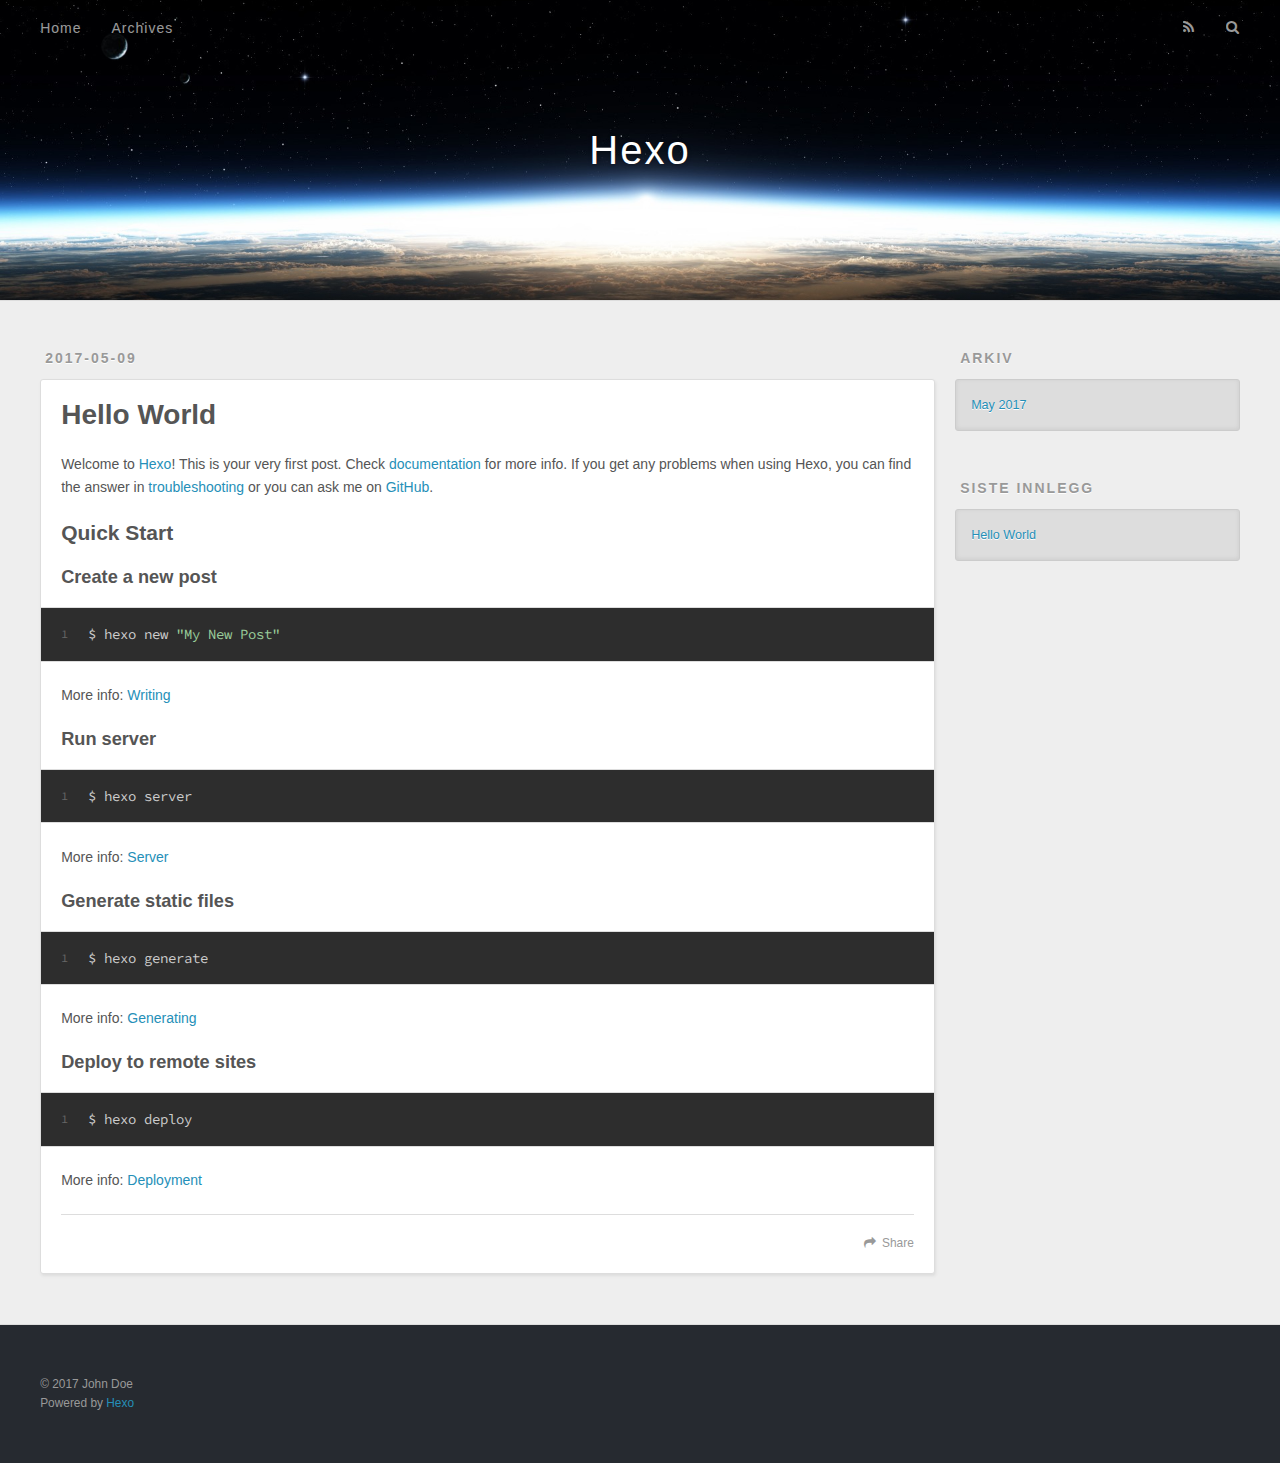
==== index.html @ 32934a02 "Site updated: 2017-05-09 14:41:11" ====
<!DOCTYPE html>
<html>
<head>
  <meta charset="utf-8">
  
  <title>Hexo</title>
  <meta name="viewport" content="width=device-width, initial-scale=1, maximum-scale=1">
  <meta property="og:type" content="website">
<meta property="og:title" content="Hexo">
<meta property="og:url" content="http://yoursite.com/index.html">
<meta property="og:site_name" content="Hexo">
<meta name="twitter:card" content="summary">
<meta name="twitter:title" content="Hexo">
  
    <link rel="alternate" href="/atom.xml" title="Hexo" type="application/atom+xml">
  
  
    <link rel="icon" href="/favicon.png">
  
  
    <link href="//fonts.googleapis.com/css?family=Source+Code+Pro" rel="stylesheet" type="text/css">
  
  <link rel="stylesheet" href="/css/style.css">
  

</head>

<body>
  <div id="container">
    <div id="wrap">
      <header id="header">
  <div id="banner"></div>
  <div id="header-outer" class="outer">
    <div id="header-title" class="inner">
      <h1 id="logo-wrap">
        <a href="/" id="logo">Hexo</a>
      </h1>
      
    </div>
    <div id="header-inner" class="inner">
      <nav id="main-nav">
        <a id="main-nav-toggle" class="nav-icon"></a>
        
          <a class="main-nav-link" href="/">Home</a>
        
          <a class="main-nav-link" href="/archives">Archives</a>
        
      </nav>
      <nav id="sub-nav">
        
          <a id="nav-rss-link" class="nav-icon" href="/atom.xml" title="RSS Feed"></a>
        
        <a id="nav-search-btn" class="nav-icon" title="Søk"></a>
      </nav>
      <div id="search-form-wrap">
        <form action="//google.com/search" method="get" accept-charset="UTF-8" class="search-form"><input type="search" name="q" class="search-form-input" placeholder="Search"><button type="submit" class="search-form-submit">&#xF002;</button><input type="hidden" name="sitesearch" value="http://yoursite.com"></form>
      </div>
    </div>
  </div>
</header>
      <div class="outer">
        <section id="main">
  
    <article id="post-hello-world" class="article article-type-post" itemscope itemprop="blogPost">
  <div class="article-meta">
    <a href="/2017/05/09/hello-world/" class="article-date">
  <time datetime="2017-05-09T06:17:14.640Z" itemprop="datePublished">2017-05-09</time>
</a>
    
  </div>
  <div class="article-inner">
    
    
      <header class="article-header">
        
  
    <h1 itemprop="name">
      <a class="article-title" href="/2017/05/09/hello-world/">Hello World</a>
    </h1>
  

      </header>
    
    <div class="article-entry" itemprop="articleBody">
      
        <p>Welcome to <a href="https://hexo.io/" target="_blank" rel="external">Hexo</a>! This is your very first post. Check <a href="https://hexo.io/docs/" target="_blank" rel="external">documentation</a> for more info. If you get any problems when using Hexo, you can find the answer in <a href="https://hexo.io/docs/troubleshooting.html" target="_blank" rel="external">troubleshooting</a> or you can ask me on <a href="https://github.com/hexojs/hexo/issues" target="_blank" rel="external">GitHub</a>.</p>
<h2 id="Quick-Start"><a href="#Quick-Start" class="headerlink" title="Quick Start"></a>Quick Start</h2><h3 id="Create-a-new-post"><a href="#Create-a-new-post" class="headerlink" title="Create a new post"></a>Create a new post</h3><figure class="highlight bash"><table><tr><td class="gutter"><pre><div class="line">1</div></pre></td><td class="code"><pre><div class="line">$ hexo new <span class="string">"My New Post"</span></div></pre></td></tr></table></figure>
<p>More info: <a href="https://hexo.io/docs/writing.html" target="_blank" rel="external">Writing</a></p>
<h3 id="Run-server"><a href="#Run-server" class="headerlink" title="Run server"></a>Run server</h3><figure class="highlight bash"><table><tr><td class="gutter"><pre><div class="line">1</div></pre></td><td class="code"><pre><div class="line">$ hexo server</div></pre></td></tr></table></figure>
<p>More info: <a href="https://hexo.io/docs/server.html" target="_blank" rel="external">Server</a></p>
<h3 id="Generate-static-files"><a href="#Generate-static-files" class="headerlink" title="Generate static files"></a>Generate static files</h3><figure class="highlight bash"><table><tr><td class="gutter"><pre><div class="line">1</div></pre></td><td class="code"><pre><div class="line">$ hexo generate</div></pre></td></tr></table></figure>
<p>More info: <a href="https://hexo.io/docs/generating.html" target="_blank" rel="external">Generating</a></p>
<h3 id="Deploy-to-remote-sites"><a href="#Deploy-to-remote-sites" class="headerlink" title="Deploy to remote sites"></a>Deploy to remote sites</h3><figure class="highlight bash"><table><tr><td class="gutter"><pre><div class="line">1</div></pre></td><td class="code"><pre><div class="line">$ hexo deploy</div></pre></td></tr></table></figure>
<p>More info: <a href="https://hexo.io/docs/deployment.html" target="_blank" rel="external">Deployment</a></p>

      
    </div>
    <footer class="article-footer">
      <a data-url="http://yoursite.com/2017/05/09/hello-world/" data-id="cj2h67os100004gox4jkx3acp" class="article-share-link">Share</a>
      
      
    </footer>
  </div>
  
</article>


  

</section>
        
          <aside id="sidebar">
  
    

  
    

  
    
  
    
  <div class="widget-wrap">
    <h3 class="widget-title">Arkiv</h3>
    <div class="widget">
      <ul class="archive-list"><li class="archive-list-item"><a class="archive-list-link" href="/archives/2017/05/">May 2017</a></li></ul>
    </div>
  </div>


  
    
  <div class="widget-wrap">
    <h3 class="widget-title">Siste innlegg</h3>
    <div class="widget">
      <ul>
        
          <li>
            <a href="/2017/05/09/hello-world/">Hello World</a>
          </li>
        
      </ul>
    </div>
  </div>

  
</aside>
        
      </div>
      <footer id="footer">
  
  <div class="outer">
    <div id="footer-info" class="inner">
      &copy; 2017 John Doe<br>
      Powered by <a href="http://hexo.io/" target="_blank">Hexo</a>
    </div>
  </div>
</footer>
    </div>
    <nav id="mobile-nav">
  
    <a href="/" class="mobile-nav-link">Home</a>
  
    <a href="/archives" class="mobile-nav-link">Archives</a>
  
</nav>
    

<script src="//ajax.googleapis.com/ajax/libs/jquery/2.0.3/jquery.min.js"></script>


  <link rel="stylesheet" href="/fancybox/jquery.fancybox.css">
  <script src="/fancybox/jquery.fancybox.pack.js"></script>


<script src="/js/script.js"></script>

  </div>
</body>
</html>
---- css/style.css ----
body {
  width: 100%;
}
body:before,
body:after {
  content: "";
  display: table;
}
body:after {
  clear: both;
}
html,
body,
div,
span,
applet,
object,
iframe,
h1,
h2,
h3,
h4,
h5,
h6,
p,
blockquote,
pre,
a,
abbr,
acronym,
address,
big,
cite,
code,
del,
dfn,
em,
img,
ins,
kbd,
q,
s,
samp,
small,
strike,
strong,
sub,
sup,
tt,
var,
dl,
dt,
dd,
ol,
ul,
li,
fieldset,
form,
label,
legend,
table,
caption,
tbody,
tfoot,
thead,
tr,
th,
td {
  margin: 0;
  padding: 0;
  border: 0;
  outline: 0;
  font-weight: inherit;
  font-style: inherit;
  font-family: inherit;
  font-size: 100%;
  vertical-align: baseline;
}
body {
  line-height: 1;
  color: #000;
  background: #fff;
}
ol,
ul {
  list-style: none;
}
table {
  border-collapse: separate;
  border-spacing: 0;
  vertical-align: middle;
}
caption,
th,
td {
  text-align: left;
  font-weight: normal;
  vertical-align: middle;
}
a img {
  border: none;
}
input,
button {
  margin: 0;
  padding: 0;
}
input::-moz-focus-inner,
button::-moz-focus-inner {
  border: 0;
  padding: 0;
}
@font-face {
  font-family: FontAwesome;
  font-style: normal;
  font-weight: normal;
  src: url("fonts/fontawesome-webfont.eot?v=#4.0.3");
  src: url("fonts/fontawesome-webfont.eot?#iefix&v=#4.0.3") format("embedded-opentype"), url("fonts/fontawesome-webfont.woff?v=#4.0.3") format("woff"), url("fonts/fontawesome-webfont.ttf?v=#4.0.3") format("truetype"), url("fonts/fontawesome-webfont.svg#fontawesomeregular?v=#4.0.3") format("svg");
}
html,
body,
#container {
  height: 100%;
}
body {
  background: #eee;
  font: 14px "Helvetica Neue", Helvetica, Arial, sans-serif;
  -webkit-text-size-adjust: 100%;
}
.outer {
  max-width: 1220px;
  margin: 0 auto;
  padding: 0 20px;
}
.outer:before,
.outer:after {
  content: "";
  display: table;
}
.outer:after {
  clear: both;
}
.inner {
  display: inline;
  float: left;
  width: 98.33333333333333%;
  margin: 0 0.833333333333333%;
}
.left,
.alignleft {
  float: left;
}
.right,
.alignright {
  float: right;
}
.clear {
  clear: both;
}
#container {
  position: relative;
}
.mobile-nav-on {
  overflow: hidden;
}
#wrap {
  height: 100%;
  width: 100%;
  position: absolute;
  top: 0;
  left: 0;
  -webkit-transition: 0.2s ease-out;
  -moz-transition: 0.2s ease-out;
  -ms-transition: 0.2s ease-out;
  transition: 0.2s ease-out;
  z-index: 1;
  background: #eee;
}
.mobile-nav-on #wrap {
  left: 280px;
}
@media screen and (min-width: 768px) {
  #main {
    display: inline;
    float: left;
    width: 73.33333333333333%;
    margin: 0 0.833333333333333%;
  }
}
.article-date,
.article-category-link,
.archive-year,
.widget-title {
  text-decoration: none;
  text-transform: uppercase;
  letter-spacing: 2px;
  color: #999;
  margin-bottom: 1em;
  margin-left: 5px;
  line-height: 1em;
  text-shadow: 0 1px #fff;
  font-weight: bold;
}
.article-inner,
.archive-article-inner {
  background: #fff;
  -webkit-box-shadow: 1px 2px 3px #ddd;
  box-shadow: 1px 2px 3px #ddd;
  border: 1px solid #ddd;
  border-radius: 3px;
}
.article-entry h1,
.widget h1 {
  font-size: 2em;
}
.article-entry h2,
.widget h2 {
  font-size: 1.5em;
}
.article-entry h3,
.widget h3 {
  font-size: 1.3em;
}
.article-entry h4,
.widget h4 {
  font-size: 1.2em;
}
.article-entry h5,
.widget h5 {
  font-size: 1em;
}
.article-entry h6,
.widget h6 {
  font-size: 1em;
  color: #999;
}
.article-entry hr,
.widget hr {
  border: 1px dashed #ddd;
}
.article-entry strong,
.widget strong {
  font-weight: bold;
}
.article-entry em,
.widget em,
.article-entry cite,
.widget cite {
  font-style: italic;
}
.article-entry sup,
.widget sup,
.article-entry sub,
.widget sub {
  font-size: 0.75em;
  line-height: 0;
  position: relative;
  vertical-align: baseline;
}
.article-entry sup,
.widget sup {
  top: -0.5em;
}
.article-entry sub,
.widget sub {
  bottom: -0.2em;
}
.article-entry small,
.widget small {
  font-size: 0.85em;
}
.article-entry acronym,
.widget acronym,
.article-entry abbr,
.widget abbr {
  border-bottom: 1px dotted;
}
.article-entry ul,
.widget ul,
.article-entry ol,
.widget ol,
.article-entry dl,
.widget dl {
  margin: 0 20px;
  line-height: 1.6em;
}
.article-entry ul ul,
.widget ul ul,
.article-entry ol ul,
.widget ol ul,
.article-entry ul ol,
.widget ul ol,
.article-entry ol ol,
.widget ol ol {
  margin-top: 0;
  margin-bottom: 0;
}
.article-entry ul,
.widget ul {
  list-style: disc;
}
.article-entry ol,
.widget ol {
  list-style: decimal;
}
.article-entry dt,
.widget dt {
  font-weight: bold;
}
#header {
  height: 300px;
  position: relative;
  border-bottom: 1px solid #ddd;
}
#header:before,
#header:after {
  content: "";
  position: absolute;
  left: 0;
  right: 0;
  height: 40px;
}
#header:before {
  top: 0;
  background: -webkit-linear-gradient(rgba(0,0,0,0.2), transparent);
  background: -moz-linear-gradient(rgba(0,0,0,0.2), transparent);
  background: -ms-linear-gradient(rgba(0,0,0,0.2), transparent);
  background: linear-gradient(rgba(0,0,0,0.2), transparent);
}
#header:after {
  bottom: 0;
  background: -webkit-linear-gradient(transparent, rgba(0,0,0,0.2));
  background: -moz-linear-gradient(transparent, rgba(0,0,0,0.2));
  background: -ms-linear-gradient(transparent, rgba(0,0,0,0.2));
  background: linear-gradient(transparent, rgba(0,0,0,0.2));
}
#header-outer {
  height: 100%;
  position: relative;
}
#header-inner {
  position: relative;
  overflow: hidden;
}
#banner {
  position: absolute;
  top: 0;
  left: 0;
  width: 100%;
  height: 100%;
  background: url("images/banner.jpg") center #000;
  -webkit-background-size: cover;
  -moz-background-size: cover;
  background-size: cover;
  z-index: -1;
}
#header-title {
  text-align: center;
  height: 40px;
  position: absolute;
  top: 50%;
  left: 0;
  margin-top: -20px;
}
#logo,
#subtitle {
  text-decoration: none;
  color: #fff;
  font-weight: 300;
  text-shadow: 0 1px 4px rgba(0,0,0,0.3);
}
#logo {
  font-size: 40px;
  line-height: 40px;
  letter-spacing: 2px;
}
#subtitle {
  font-size: 16px;
  line-height: 16px;
  letter-spacing: 1px;
}
#subtitle-wrap {
  margin-top: 16px;
}
#main-nav {
  float: left;
  margin-left: -15px;
}
.nav-icon,
.main-nav-link {
  float: left;
  color: #fff;
  opacity: 0.6;
  text-decoration: none;
  text-shadow: 0 1px rgba(0,0,0,0.2);
  -webkit-transition: opacity 0.2s;
  -moz-transition: opacity 0.2s;
  -ms-transition: opacity 0.2s;
  transition: opacity 0.2s;
  display: block;
  padding: 20px 15px;
}
.nav-icon:hover,
.main-nav-link:hover {
  opacity: 1;
}
.nav-icon {
  font-family: FontAwesome;
  text-align: center;
  font-size: 14px;
  width: 14px;
  height: 14px;
  padding: 20px 15px;
  position: relative;
  cursor: pointer;
}
.main-nav-link {
  font-weight: 300;
  letter-spacing: 1px;
}
@media screen and (max-width: 479px) {
  .main-nav-link {
    display: none;
  }
}
#main-nav-toggle {
  display: none;
}
#main-nav-toggle:before {
  content: "\f0c9";
}
@media screen and (max-width: 479px) {
  #main-nav-toggle {
    display: block;
  }
}
#sub-nav {
  float: right;
  margin-right: -15px;
}
#nav-rss-link:before {
  content: "\f09e";
}
#nav-search-btn:before {
  content: "\f002";
}
#search-form-wrap {
  position: absolute;
  top: 15px;
  width: 150px;
  height: 30px;
  right: -150px;
  opacity: 0;
  -webkit-transition: 0.2s ease-out;
  -moz-transition: 0.2s ease-out;
  -ms-transition: 0.2s ease-out;
  transition: 0.2s ease-out;
}
#search-form-wrap.on {
  opacity: 1;
  right: 0;
}
@media screen and (max-width: 479px) {
  #search-form-wrap {
    width: 100%;
    right: -100%;
  }
}
.search-form {
  position: absolute;
  top: 0;
  left: 0;
  right: 0;
  background: #fff;
  padding: 5px 15px;
  border-radius: 15px;
  -webkit-box-shadow: 0 0 10px rgba(0,0,0,0.3);
  box-shadow: 0 0 10px rgba(0,0,0,0.3);
}
.search-form-input {
  border: none;
  background: none;
  color: #555;
  width: 100%;
  font: 13px "Helvetica Neue", Helvetica, Arial, sans-serif;
  outline: none;
}
.search-form-input::-webkit-search-results-decoration,
.search-form-input::-webkit-search-cancel-button {
  -webkit-appearance: none;
}
.search-form-submit {
  position: absolute;
  top: 50%;
  right: 10px;
  margin-top: -7px;
  font: 13px FontAwesome;
  border: none;
  background: none;
  color: #bbb;
  cursor: pointer;
}
.search-form-submit:hover,
.search-form-submit:focus {
  color: #777;
}
.article {
  margin: 50px 0;
}
.article-inner {
  overflow: hidden;
}
.article-meta:before,
.article-meta:after {
  content: "";
  display: table;
}
.article-meta:after {
  clear: both;
}
.article-date {
  float: left;
}
.article-category {
  float: left;
  line-height: 1em;
  color: #ccc;
  text-shadow: 0 1px #fff;
  margin-left: 8px;
}
.article-category:before {
  content: "\2022";
}
.article-category-link {
  margin: 0 12px 1em;
}
.article-header {
  padding: 20px 20px 0;
}
.article-title {
  text-decoration: none;
  font-size: 2em;
  font-weight: bold;
  color: #555;
  line-height: 1.1em;
  -webkit-transition: color 0.2s;
  -moz-transition: color 0.2s;
  -ms-transition: color 0.2s;
  transition: color 0.2s;
}
a.article-title:hover {
  color: #258fb8;
}
.article-entry {
  color: #555;
  padding: 0 20px;
}
.article-entry:before,
.article-entry:after {
  content: "";
  display: table;
}
.article-entry:after {
  clear: both;
}
.article-entry p,
.article-entry table {
  line-height: 1.6em;
  margin: 1.6em 0;
}
.article-entry h1,
.article-entry h2,
.article-entry h3,
.article-entry h4,
.article-entry h5,
.article-entry h6 {
  font-weight: bold;
}
.article-entry h1,
.article-entry h2,
.article-entry h3,
.article-entry h4,
.article-entry h5,
.article-entry h6 {
  line-height: 1.1em;
  margin: 1.1em 0;
}
.article-entry a {
  color: #258fb8;
  text-decoration: none;
}
.article-entry a:hover {
  text-decoration: underline;
}
.article-entry ul,
.article-entry ol,
.article-entry dl {
  margin-top: 1.6em;
  margin-bottom: 1.6em;
}
.article-entry img,
.article-entry video {
  max-width: 100%;
  height: auto;
  display: block;
  margin: auto;
}
.article-entry iframe {
  border: none;
}
.article-entry table {
  width: 100%;
  border-collapse: collapse;
  border-spacing: 0;
}
.article-entry th {
  font-weight: bold;
  border-bottom: 3px solid #ddd;
  padding-bottom: 0.5em;
}
.article-entry td {
  border-bottom: 1px solid #ddd;
  padding: 10px 0;
}
.article-entry blockquote {
  font-family: Georgia, "Times New Roman", serif;
  font-size: 1.4em;
  margin: 1.6em 20px;
  text-align: center;
}
.article-entry blockquote footer {
  font-size: 14px;
  margin: 1.6em 0;
  font-family: "Helvetica Neue", Helvetica, Arial, sans-serif;
}
.article-entry blockquote footer cite:before {
  content: "—";
  padding: 0 0.5em;
}
.article-entry .pullquote {
  text-align: left;
  width: 45%;
  margin: 0;
}
.article-entry .pullquote.left {
  margin-left: 0.5em;
  margin-right: 1em;
}
.article-entry .pullquote.right {
  margin-right: 0.5em;
  margin-left: 1em;
}
.article-entry .caption {
  color: #999;
  display: block;
  font-size: 0.9em;
  margin-top: 0.5em;
  position: relative;
  text-align: center;
}
.article-entry .video-container {
  position: relative;
  padding-top: 56.25%;
  height: 0;
  overflow: hidden;
}
.article-entry .video-container iframe,
.article-entry .video-container object,
.article-entry .video-container embed {
  position: absolute;
  top: 0;
  left: 0;
  width: 100%;
  height: 100%;
  margin-top: 0;
}
.article-more-link a {
  display: inline-block;
  line-height: 1em;
  padding: 6px 15px;
  border-radius: 15px;
  background: #eee;
  color: #999;
  text-shadow: 0 1px #fff;
  text-decoration: none;
}
.article-more-link a:hover {
  background: #258fb8;
  color: #fff;
  text-decoration: none;
  text-shadow: 0 1px #1e7293;
}
.article-footer {
  font-size: 0.85em;
  line-height: 1.6em;
  border-top: 1px solid #ddd;
  padding-top: 1.6em;
  margin: 0 20px 20px;
}
.article-footer:before,
.article-footer:after {
  content: "";
  display: table;
}
.article-footer:after {
  clear: both;
}
.article-footer a {
  color: #999;
  text-decoration: none;
}
.article-footer a:hover {
  color: #555;
}
.article-tag-list-item {
  float: left;
  margin-right: 10px;
}
.article-tag-list-link:before {
  content: "#";
}
.article-comment-link {
  float: right;
}
.article-comment-link:before {
  content: "\f075";
  font-family: FontAwesome;
  padding-right: 8px;
}
.article-share-link {
  cursor: pointer;
  float: right;
  margin-left: 20px;
}
.article-share-link:before {
  content: "\f064";
  font-family: FontAwesome;
  padding-right: 6px;
}
#article-nav {
  position: relative;
}
#article-nav:before,
#article-nav:after {
  content: "";
  display: table;
}
#article-nav:after {
  clear: both;
}
@media screen and (min-width: 768px) {
  #article-nav {
    margin: 50px 0;
  }
  #article-nav:before {
    width: 8px;
    height: 8px;
    position: absolute;
    top: 50%;
    left: 50%;
    margin-top: -4px;
    margin-left: -4px;
    content: "";
    border-radius: 50%;
    background: #ddd;
    -webkit-box-shadow: 0 1px 2px #fff;
    box-shadow: 0 1px 2px #fff;
  }
}
.article-nav-link-wrap {
  text-decoration: none;
  text-shadow: 0 1px #fff;
  color: #999;
  -webkit-box-sizing: border-box;
  -moz-box-sizing: border-box;
  box-sizing: border-box;
  margin-top: 50px;
  text-align: center;
  display: block;
}
.article-nav-link-wrap:hover {
  color: #555;
}
@media screen and (min-width: 768px) {
  .article-nav-link-wrap {
    width: 50%;
    margin-top: 0;
  }
}
@media screen and (min-width: 768px) {
  #article-nav-newer {
    float: left;
    text-align: right;
    padding-right: 20px;
  }
}
@media screen and (min-width: 768px) {
  #article-nav-older {
    float: right;
    text-align: left;
    padding-left: 20px;
  }
}
.article-nav-caption {
  text-transform: uppercase;
  letter-spacing: 2px;
  color: #ddd;
  line-height: 1em;
  font-weight: bold;
}
#article-nav-newer .article-nav-caption {
  margin-right: -2px;
}
.article-nav-title {
  font-size: 0.85em;
  line-height: 1.6em;
  margin-top: 0.5em;
}
.article-share-box {
  position: absolute;
  display: none;
  background: #fff;
  -webkit-box-shadow: 1px 2px 10px rgba(0,0,0,0.2);
  box-shadow: 1px 2px 10px rgba(0,0,0,0.2);
  border-radius: 3px;
  margin-left: -145px;
  overflow: hidden;
  z-index: 1;
}
.article-share-box.on {
  display: block;
}
.article-share-input {
  width: 100%;
  background: none;
  -webkit-box-sizing: border-box;
  -moz-box-sizing: border-box;
  box-sizing: border-box;
  font: 14px "Helvetica Neue", Helvetica, Arial, sans-serif;
  padding: 0 15px;
  color: #555;
  outline: none;
  border: 1px solid #ddd;
  border-radius: 3px 3px 0 0;
  height: 36px;
  line-height: 36px;
}
.article-share-links {
  background: #eee;
}
.article-share-links:before,
.article-share-links:after {
  content: "";
  display: table;
}
.article-share-links:after {
  clear: both;
}
.article-share-twitter,
.article-share-facebook,
.article-share-pinterest,
.article-share-google {
  width: 50px;
  height: 36px;
  display: block;
  float: left;
  position: relative;
  color: #999;
  text-shadow: 0 1px #fff;
}
.article-share-twitter:before,
.article-share-facebook:before,
.article-share-pinterest:before,
.article-share-google:before {
  font-size: 20px;
  font-family: FontAwesome;
  width: 20px;
  height: 20px;
  position: absolute;
  top: 50%;
  left: 50%;
  margin-top: -10px;
  margin-left: -10px;
  text-align: center;
}
.article-share-twitter:hover,
.article-share-facebook:hover,
.article-share-pinterest:hover,
.article-share-google:hover {
  color: #fff;
}
.article-share-twitter:before {
  content: "\f099";
}
.article-share-twitter:hover {
  background: #00aced;
  text-shadow: 0 1px #008abe;
}
.article-share-facebook:before {
  content: "\f09a";
}
.article-share-facebook:hover {
  background: #3b5998;
  text-shadow: 0 1px #2f477a;
}
.article-share-pinterest:before {
  content: "\f0d2";
}
.article-share-pinterest:hover {
  background: #cb2027;
  text-shadow: 0 1px #a21a1f;
}
.article-share-google:before {
  content: "\f0d5";
}
.article-share-google:hover {
  background: #dd4b39;
  text-shadow: 0 1px #be3221;
}
.article-gallery {
  background: #000;
  position: relative;
}
.article-gallery-photos {
  position: relative;
  overflow: hidden;
}
.article-gallery-img {
  display: none;
  max-width: 100%;
}
.article-gallery-img:first-child {
  display: block;
}
.article-gallery-img.loaded {
  position: absolute;
  display: block;
}
.article-gallery-img img {
  display: block;
  max-width: 100%;
  margin: 0 auto;
}
#comments {
  background: #fff;
  -webkit-box-shadow: 1px 2px 3px #ddd;
  box-shadow: 1px 2px 3px #ddd;
  padding: 20px;
  border: 1px solid #ddd;
  border-radius: 3px;
  margin: 50px 0;
}
#comments a {
  color: #258fb8;
}
.archives-wrap {
  margin: 50px 0;
}
.archives:before,
.archives:after {
  content: "";
  display: table;
}
.archives:after {
  clear: both;
}
.archive-year-wrap {
  margin-bottom: 1em;
}
.archives {
  -webkit-column-gap: 10px;
  -moz-column-gap: 10px;
  column-gap: 10px;
}
@media screen and (min-width: 480px) and (max-width: 767px) {
  .archives {
    -webkit-column-count: 2;
    -moz-column-count: 2;
    column-count: 2;
  }
}
@media screen and (min-width: 768px) {
  .archives {
    -webkit-column-count: 3;
    -moz-column-count: 3;
    column-count: 3;
  }
}
.archive-article {
  -webkit-column-break-inside: avoid;
  page-break-inside: avoid;
  overflow: hidden;
  break-inside: avoid-column;
}
.archive-article-inner {
  padding: 10px;
  margin-bottom: 15px;
}
.archive-article-title {
  text-decoration: none;
  font-weight: bold;
  color: #555;
  -webkit-transition: color 0.2s;
  -moz-transition: color 0.2s;
  -ms-transition: color 0.2s;
  transition: color 0.2s;
  line-height: 1.6em;
}
.archive-article-title:hover {
  color: #258fb8;
}
.archive-article-footer {
  margin-top: 1em;
}
.archive-article-date {
  color: #999;
  text-decoration: none;
  font-size: 0.85em;
  line-height: 1em;
  margin-bottom: 0.5em;
  display: block;
}
#page-nav {
  margin: 50px auto;
  background: #fff;
  -webkit-box-shadow: 1px 2px 3px #ddd;
  box-shadow: 1px 2px 3px #ddd;
  border: 1px solid #ddd;
  border-radius: 3px;
  text-align: center;
  color: #999;
  overflow: hidden;
}
#page-nav:before,
#page-nav:after {
  content: "";
  display: table;
}
#page-nav:after {
  clear: both;
}
#page-nav a,
#page-nav span {
  padding: 10px 20px;
  line-height: 1;
  height: 2ex;
}
#page-nav a {
  color: #999;
  text-decoration: none;
}
#page-nav a:hover {
  background: #999;
  color: #fff;
}
#page-nav .prev {
  float: left;
}
#page-nav .next {
  float: right;
}
#page-nav .page-number {
  display: inline-block;
}
@media screen and (max-width: 479px) {
  #page-nav .page-number {
    display: none;
  }
}
#page-nav .current {
  color: #555;
  font-weight: bold;
}
#page-nav .space {
  color: #ddd;
}
#footer {
  background: #262a30;
  padding: 50px 0;
  border-top: 1px solid #ddd;
  color: #999;
}
#footer a {
  color: #258fb8;
  text-decoration: none;
}
#footer a:hover {
  text-decoration: underline;
}
#footer-info {
  line-height: 1.6em;
  font-size: 0.85em;
}
.article-entry pre,
.article-entry .highlight {
  background: #2d2d2d;
  margin: 0 -20px;
  padding: 15px 20px;
  border-style: solid;
  border-color: #ddd;
  border-width: 1px 0;
  overflow: auto;
  color: #ccc;
  line-height: 22.400000000000002px;
}
.article-entry .highlight .gutter pre,
.article-entry .gist .gist-file .gist-data .line-numbers {
  color: #666;
  font-size: 0.85em;
}
.article-entry pre,
.article-entry code {
  font-family: "Source Code Pro", Consolas, Monaco, Menlo, Consolas, monospace;
}
.article-entry code {
  background: #eee;
  text-shadow: 0 1px #fff;
  padding: 0 0.3em;
}
.article-entry pre code {
  background: none;
  text-shadow: none;
  padding: 0;
}
.article-entry .highlight pre {
  border: none;
  margin: 0;
  padding: 0;
}
.article-entry .highlight table {
  margin: 0;
  width: auto;
}
.article-entry .highlight td {
  border: none;
  padding: 0;
}
.article-entry .highlight figcaption {
  font-size: 0.85em;
  color: #999;
  line-height: 1em;
  margin-bottom: 1em;
}
.article-entry .highlight figcaption:before,
.article-entry .highlight figcaption:after {
  content: "";
  display: table;
}
.article-entry .highlight figcaption:after {
  clear: both;
}
.article-entry .highlight figcaption a {
  float: right;
}
.article-entry .highlight .gutter pre {
  text-align: right;
  padding-right: 20px;
}
.article-entry .highlight .line {
  height: 22.400000000000002px;
}
.article-entry .highlight .line.marked {
  background: #515151;
}
.article-entry .gist {
  margin: 0 -20px;
  border-style: solid;
  border-color: #ddd;
  border-width: 1px 0;
  background: #2d2d2d;
  padding: 15px 20px 15px 0;
}
.article-entry .gist .gist-file {
  border: none;
  font-family: "Source Code Pro", Consolas, Monaco, Menlo, Consolas, monospace;
  margin: 0;
}
.article-entry .gist .gist-file .gist-data {
  background: none;
  border: none;
}
.article-entry .gist .gist-file .gist-data .line-numbers {
  background: none;
  border: none;
  padding: 0 20px 0 0;
}
.article-entry .gist .gist-file .gist-data .line-data {
  padding: 0 !important;
}
.article-entry .gist .gist-file .highlight {
  margin: 0;
  padding: 0;
  border: none;
}
.article-entry .gist .gist-file .gist-meta {
  background: #2d2d2d;
  color: #999;
  font: 0.85em "Helvetica Neue", Helvetica, Arial, sans-serif;
  text-shadow: 0 0;
  padding: 0;
  margin-top: 1em;
  margin-left: 20px;
}
.article-entry .gist .gist-file .gist-meta a {
  color: #258fb8;
  font-weight: normal;
}
.article-entry .gist .gist-file .gist-meta a:hover {
  text-decoration: underline;
}
pre .comment,
pre .title {
  color: #999;
}
pre .variable,
pre .attribute,
pre .tag,
pre .regexp,
pre .ruby .constant,
pre .xml .tag .title,
pre .xml .pi,
pre .xml .doctype,
pre .html .doctype,
pre .css .id,
pre .css .class,
pre .css .pseudo {
  color: #f2777a;
}
pre .number,
pre .preprocessor,
pre .built_in,
pre .literal,
pre .params,
pre .constant {
  color: #f99157;
}
pre .class,
pre .ruby .class .title,
pre .css .rules .attribute {
  color: #9c9;
}
pre .string,
pre .value,
pre .inheritance,
pre .header,
pre .ruby .symbol,
pre .xml .cdata {
  color: #9c9;
}
pre .css .hexcolor {
  color: #6cc;
}
pre .function,
pre .python .decorator,
pre .python .title,
pre .ruby .function .title,
pre .ruby .title .keyword,
pre .perl .sub,
pre .javascript .title,
pre .coffeescript .title {
  color: #69c;
}
pre .keyword,
pre .javascript .function {
  color: #c9c;
}
@media screen and (max-width: 479px) {
  #mobile-nav {
    position: absolute;
    top: 0;
    left: 0;
    width: 280px;
    height: 100%;
    background: #191919;
    border-right: 1px solid #fff;
  }
}
@media screen and (max-width: 479px) {
  .mobile-nav-link {
    display: block;
    color: #999;
    text-decoration: none;
    padding: 15px 20px;
    font-weight: bold;
  }
  .mobile-nav-link:hover {
    color: #fff;
  }
}
@media screen and (min-width: 768px) {
  #sidebar {
    display: inline;
    float: left;
    width: 23.333333333333332%;
    margin: 0 0.833333333333333%;
  }
}
.widget-wrap {
  margin: 50px 0;
}
.widget {
  color: #777;
  text-shadow: 0 1px #fff;
  background: #ddd;
  -webkit-box-shadow: 0 -1px 4px #ccc inset;
  box-shadow: 0 -1px 4px #ccc inset;
  border: 1px solid #ccc;
  padding: 15px;
  border-radius: 3px;
}
.widget a {
  color: #258fb8;
  text-decoration: none;
}
.widget a:hover {
  text-decoration: underline;
}
.widget ul ul,
.widget ol ul,
.widget dl ul,
.widget ul ol,
.widget ol ol,
.widget dl ol,
.widget ul dl,
.widget ol dl,
.widget dl dl {
  margin-left: 15px;
  list-style: disc;
}
.widget {
  line-height: 1.6em;
  word-wrap: break-word;
  font-size: 0.9em;
}
.widget ul,
.widget ol {
  list-style: none;
  margin: 0;
}
.widget ul ul,
.widget ol ul,
.widget ul ol,
.widget ol ol {
  margin: 0 20px;
}
.widget ul ul,
.widget ol ul {
  list-style: disc;
}
.widget ul ol,
.widget ol ol {
  list-style: decimal;
}
.category-list-count,
.tag-list-count,
.archive-list-count {
  padding-left: 5px;
  color: #999;
  font-size: 0.85em;
}
.category-list-count:before,
.tag-list-count:before,
.archive-list-count:before {
  content: "(";
}
.category-list-count:after,
.tag-list-count:after,
.archive-list-count:after {
  content: ")";
}
.tagcloud a {
  margin-right: 5px;
  display: inline-block;
}
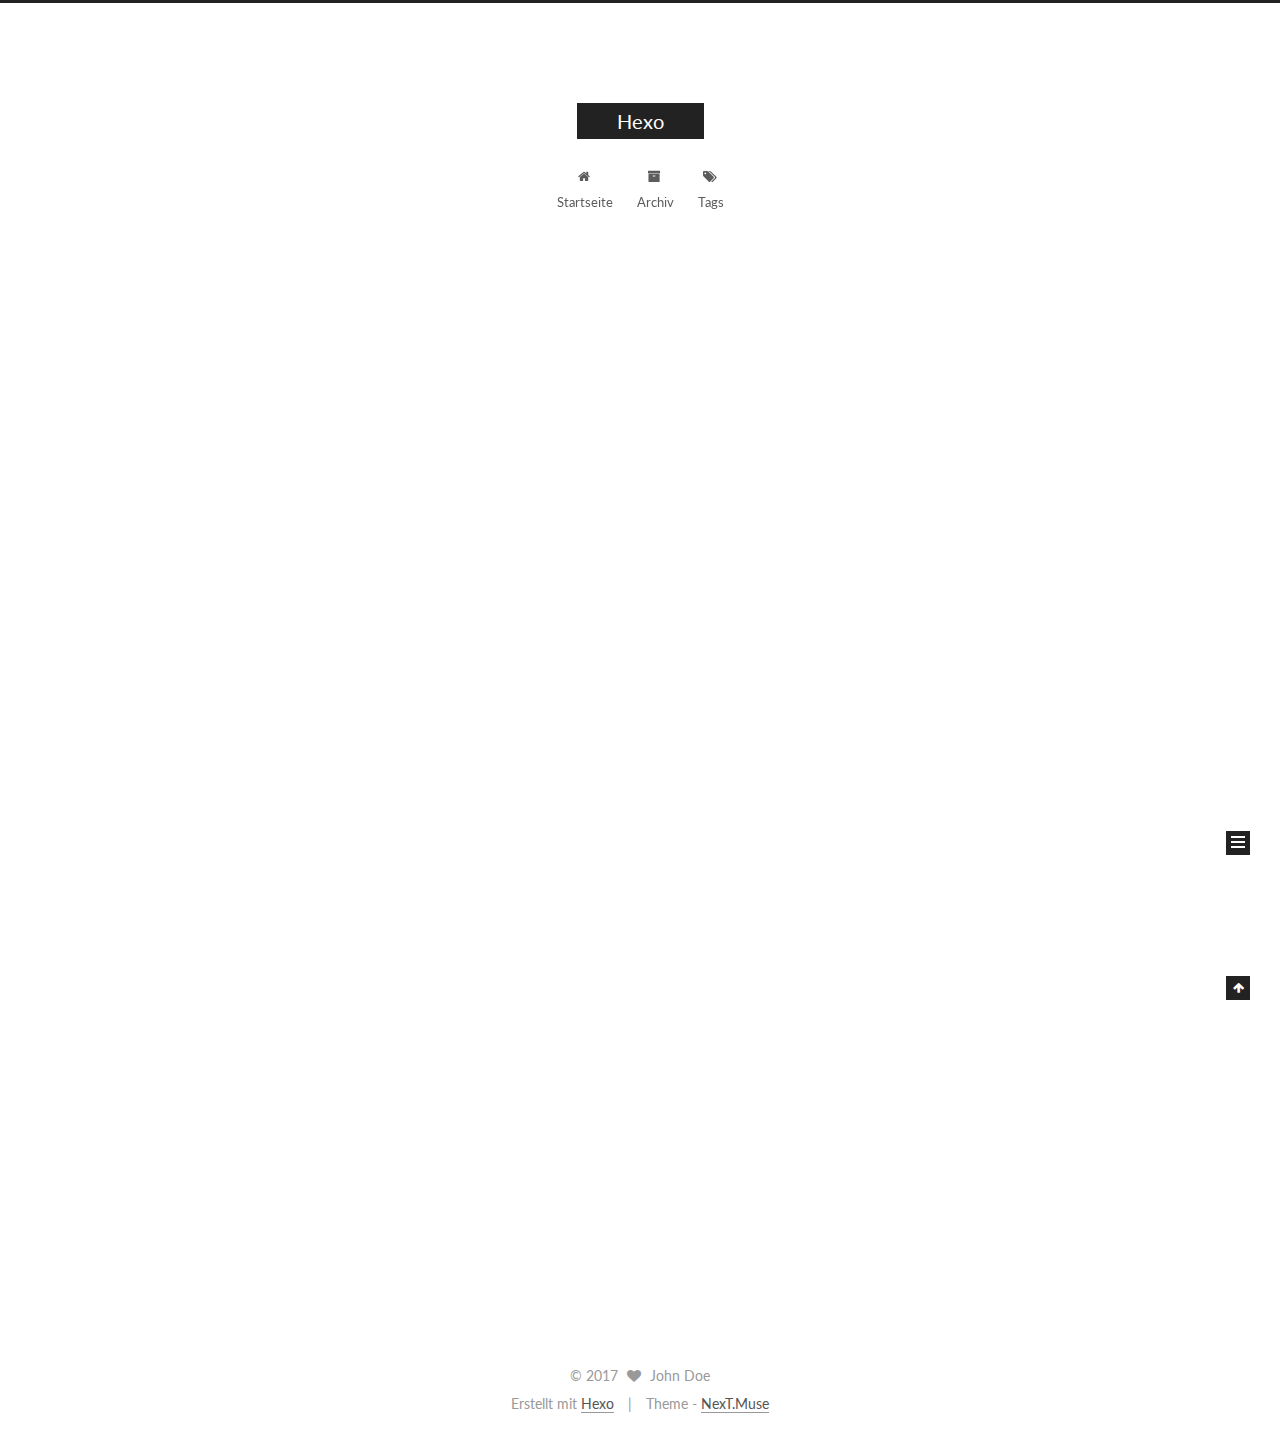
==== commit 639efbe3: "Site updated: 2017-05-09 16:25:38" ====
--- a/index.html
+++ b/index.html
@@ -1,89 +1,330 @@
-<!DOCTYPE html>
-<html>
+<!doctype html>
+
+
+
+  
+
+
+<html class="theme-next muse use-motion" lang="">
 <head>
-  <meta charset="utf-8">
-  
-  <title>Hexo</title>
-  <meta name="viewport" content="width=device-width, initial-scale=1, maximum-scale=1">
-  <meta property="og:type" content="website">
+  <meta charset="UTF-8"/>
+<meta http-equiv="X-UA-Compatible" content="IE=edge" />
+<meta name="viewport" content="width=device-width, initial-scale=1, maximum-scale=1"/>
+
+
+
+<meta http-equiv="Cache-Control" content="no-transform" />
+<meta http-equiv="Cache-Control" content="no-siteapp" />
+
+
+
+
+
+
+
+
+
+
+
+
+
+
+
+  
+  
+  <link href="/lib/fancybox/source/jquery.fancybox.css?v=2.1.5" rel="stylesheet" type="text/css" />
+
+
+
+
+  
+  
+  
+  
+
+  
+    
+    
+  
+
+  
+
+  
+
+  
+
+  
+
+  
+    
+    
+    <link href="//fonts.googleapis.com/css?family=Lato:300,300italic,400,400italic,700,700italic&subset=latin,latin-ext" rel="stylesheet" type="text/css">
+  
+
+
+
+
+
+
+<link href="/lib/font-awesome/css/font-awesome.min.css?v=4.6.2" rel="stylesheet" type="text/css" />
+
+<link href="/css/main.css?v=5.1.0" rel="stylesheet" type="text/css" />
+
+
+  <meta name="keywords" content="Hexo, NexT" />
+
+
+
+
+
+
+
+
+  <link rel="shortcut icon" type="image/x-icon" href="/favicon.ico?v=5.1.0" />
+
+
+
+
+
+
+<meta property="og:type" content="website">
 <meta property="og:title" content="Hexo">
 <meta property="og:url" content="http://yoursite.com/index.html">
 <meta property="og:site_name" content="Hexo">
 <meta name="twitter:card" content="summary">
 <meta name="twitter:title" content="Hexo">
-  
-    <link rel="alternate" href="/atom.xml" title="Hexo" type="application/atom+xml">
-  
-  
-    <link rel="icon" href="/favicon.png">
-  
-  
-    <link href="//fonts.googleapis.com/css?family=Source+Code+Pro" rel="stylesheet" type="text/css">
-  
-  <link rel="stylesheet" href="/css/style.css">
-  
-
+
+
+
+<script type="text/javascript" id="hexo.configurations">
+  var NexT = window.NexT || {};
+  var CONFIG = {
+    root: '/',
+    scheme: 'Muse',
+    sidebar: {"position":"left","display":"post","offset":12,"offset_float":0,"b2t":false,"scrollpercent":false},
+    fancybox: true,
+    motion: true,
+    duoshuo: {
+      userId: '0',
+      author: 'Author'
+    },
+    algolia: {
+      applicationID: '',
+      apiKey: '',
+      indexName: '',
+      hits: {"per_page":10},
+      labels: {"input_placeholder":"Search for Posts","hits_empty":"We didn't find any results for the search: ${query}","hits_stats":"${hits} results found in ${time} ms"}
+    }
+  };
+</script>
+
+
+
+  <link rel="canonical" href="http://yoursite.com/"/>
+
+
+
+
+
+  <title> Hexo </title>
 </head>
 
-<body>
-  <div id="container">
-    <div id="wrap">
-      <header id="header">
-  <div id="banner"></div>
-  <div id="header-outer" class="outer">
-    <div id="header-title" class="inner">
-      <h1 id="logo-wrap">
-        <a href="/" id="logo">Hexo</a>
-      </h1>
-      
+<body itemscope itemtype="http://schema.org/WebPage" lang="">
+
+  
+
+
+
+
+
+
+
+
+
+
+
+
+
+
+  
+  
+    
+  
+
+  <div class="container sidebar-position-left 
+   page-home 
+ ">
+    <div class="headband"></div>
+
+    <header id="header" class="header" itemscope itemtype="http://schema.org/WPHeader">
+      <div class="header-inner"><div class="site-brand-wrapper">
+  <div class="site-meta ">
+    
+
+    <div class="custom-logo-site-title">
+      <a href="/"  class="brand" rel="start">
+        <span class="logo-line-before"><i></i></span>
+        <span class="site-title">Hexo</span>
+        <span class="logo-line-after"><i></i></span>
+      </a>
     </div>
-    <div id="header-inner" class="inner">
-      <nav id="main-nav">
-        <a id="main-nav-toggle" class="nav-icon"></a>
-        
-          <a class="main-nav-link" href="/">Home</a>
-        
-          <a class="main-nav-link" href="/archives">Archives</a>
-        
-      </nav>
-      <nav id="sub-nav">
-        
-          <a id="nav-rss-link" class="nav-icon" href="/atom.xml" title="RSS Feed"></a>
-        
-        <a id="nav-search-btn" class="nav-icon" title="Søk"></a>
-      </nav>
-      <div id="search-form-wrap">
-        <form action="//google.com/search" method="get" accept-charset="UTF-8" class="search-form"><input type="search" name="q" class="search-form-input" placeholder="Search"><button type="submit" class="search-form-submit">&#xF002;</button><input type="hidden" name="sitesearch" value="http://yoursite.com"></form>
-      </div>
-    </div>
+      
+        <p class="site-subtitle"></p>
+      
   </div>
-</header>
-      <div class="outer">
-        <section id="main">
-  
-    <article id="post-hello-world" class="article article-type-post" itemscope itemprop="blogPost">
-  <div class="article-meta">
-    <a href="/2017/05/09/hello-world/" class="article-date">
-  <time datetime="2017-05-09T06:17:14.640Z" itemprop="datePublished">2017-05-09</time>
-</a>
-    
+
+  <div class="site-nav-toggle">
+    <button>
+      <span class="btn-bar"></span>
+      <span class="btn-bar"></span>
+      <span class="btn-bar"></span>
+    </button>
   </div>
-  <div class="article-inner">
-    
-    
-      <header class="article-header">
-        
-  
-    <h1 itemprop="name">
-      <a class="article-title" href="/2017/05/09/hello-world/">Hello World</a>
-    </h1>
-  
-
+</div>
+
+<nav class="site-nav">
+  
+
+  
+    <ul id="menu" class="menu">
+      
+        
+        <li class="menu-item menu-item-home">
+          <a href="/" rel="section">
+            
+              <i class="menu-item-icon fa fa-fw fa-home"></i> <br />
+            
+            Startseite
+          </a>
+        </li>
+      
+        
+        <li class="menu-item menu-item-archives">
+          <a href="/archives" rel="section">
+            
+              <i class="menu-item-icon fa fa-fw fa-archive"></i> <br />
+            
+            Archiv
+          </a>
+        </li>
+      
+        
+        <li class="menu-item menu-item-tags">
+          <a href="/tags" rel="section">
+            
+              <i class="menu-item-icon fa fa-fw fa-tags"></i> <br />
+            
+            Tags
+          </a>
+        </li>
+      
+
+      
+    </ul>
+  
+
+  
+</nav>
+
+
+
+ </div>
+    </header>
+
+    <main id="main" class="main">
+      <div class="main-inner">
+        <div class="content-wrap">
+          <div id="content" class="content">
+            
+  <section id="posts" class="posts-expand">
+    
+      
+
+  
+
+  
+  
+  
+
+  <article class="post post-type-normal " itemscope itemtype="http://schema.org/Article">
+    <link itemprop="mainEntityOfPage" href="http://yoursite.com/2017/05/09/hello-world/">
+
+    <span hidden itemprop="author" itemscope itemtype="http://schema.org/Person">
+      <meta itemprop="name" content="John Doe">
+      <meta itemprop="description" content="">
+      <meta itemprop="image" content="/images/avatar.gif">
+    </span>
+
+    <span hidden itemprop="publisher" itemscope itemtype="http://schema.org/Organization">
+      <meta itemprop="name" content="Hexo">
+    </span>
+
+    
+      <header class="post-header">
+
+        
+        
+          <h1 class="post-title" itemprop="name headline">
+            
+            
+              
+                
+                <a class="post-title-link" href="/2017/05/09/hello-world/" itemprop="url">
+                  Hello World
+                </a>
+              
+            
+          </h1>
+        
+
+        <div class="post-meta">
+          <span class="post-time">
+            
+              <span class="post-meta-item-icon">
+                <i class="fa fa-calendar-o"></i>
+              </span>
+              
+                <span class="post-meta-item-text">Veröffentlicht am</span>
+              
+              <time title="Post created" itemprop="dateCreated datePublished" datetime="2017-05-09T14:17:14+08:00">
+                2017-05-09
+              </time>
+            
+
+            
+
+            
+          </span>
+
+          
+
+          
+            
+          
+
+          
+          
+
+          
+
+          
+
+          
+
+        </div>
       </header>
     
-    <div class="article-entry" itemprop="articleBody">
-      
-        <p>Welcome to <a href="https://hexo.io/" target="_blank" rel="external">Hexo</a>! This is your very first post. Check <a href="https://hexo.io/docs/" target="_blank" rel="external">documentation</a> for more info. If you get any problems when using Hexo, you can find the answer in <a href="https://hexo.io/docs/troubleshooting.html" target="_blank" rel="external">troubleshooting</a> or you can ask me on <a href="https://github.com/hexojs/hexo/issues" target="_blank" rel="external">GitHub</a>.</p>
+
+
+    <div class="post-body" itemprop="articleBody">
+
+      
+      
+
+      
+        
+          
+            <p>Welcome to <a href="https://hexo.io/" target="_blank" rel="external">Hexo</a>! This is your very first post. Check <a href="https://hexo.io/docs/" target="_blank" rel="external">documentation</a> for more info. If you get any problems when using Hexo, you can find the answer in <a href="https://hexo.io/docs/troubleshooting.html" target="_blank" rel="external">troubleshooting</a> or you can ask me on <a href="https://github.com/hexojs/hexo/issues" target="_blank" rel="external">GitHub</a>.</p>
 <h2 id="Quick-Start"><a href="#Quick-Start" class="headerlink" title="Quick Start"></a>Quick Start</h2><h3 id="Create-a-new-post"><a href="#Create-a-new-post" class="headerlink" title="Create a new post"></a>Create a new post</h3><figure class="highlight bash"><table><tr><td class="gutter"><pre><div class="line">1</div></pre></td><td class="code"><pre><div class="line">$ hexo new <span class="string">"My New Post"</span></div></pre></td></tr></table></figure>
 <p>More info: <a href="https://hexo.io/docs/writing.html" target="_blank" rel="external">Writing</a></p>
 <h3 id="Run-server"><a href="#Run-server" class="headerlink" title="Run server"></a>Run server</h3><figure class="highlight bash"><table><tr><td class="gutter"><pre><div class="line">1</div></pre></td><td class="code"><pre><div class="line">$ hexo server</div></pre></td></tr></table></figure>
@@ -93,88 +334,274 @@
 <h3 id="Deploy-to-remote-sites"><a href="#Deploy-to-remote-sites" class="headerlink" title="Deploy to remote sites"></a>Deploy to remote sites</h3><figure class="highlight bash"><table><tr><td class="gutter"><pre><div class="line">1</div></pre></td><td class="code"><pre><div class="line">$ hexo deploy</div></pre></td></tr></table></figure>
 <p>More info: <a href="https://hexo.io/docs/deployment.html" target="_blank" rel="external">Deployment</a></p>
 
+          
+        
       
     </div>
-    <footer class="article-footer">
-      <a data-url="http://yoursite.com/2017/05/09/hello-world/" data-id="cj2h67os100004gox4jkx3acp" class="article-share-link">Share</a>
-      
+
+    <div>
+      
+    </div>
+
+    <div>
+      
+    </div>
+
+    <div>
+      
+    </div>
+
+    <footer class="post-footer">
+      
+
+      
+
+      
+
+      
+      
+        <div class="post-eof"></div>
       
     </footer>
-  </div>
-  
-</article>
-
-
-  
-
-</section>
-        
-          <aside id="sidebar">
-  
-    
-
-  
-    
-
-  
-    
-  
-    
-  <div class="widget-wrap">
-    <h3 class="widget-title">Arkiv</h3>
-    <div class="widget">
-      <ul class="archive-list"><li class="archive-list-item"><a class="archive-list-link" href="/archives/2017/05/">May 2017</a></li></ul>
+  </article>
+
+
+    
+  </section>
+
+  
+
+
+          </div>
+          
+
+
+          
+
+        </div>
+        
+          
+  
+  <div class="sidebar-toggle">
+    <div class="sidebar-toggle-line-wrap">
+      <span class="sidebar-toggle-line sidebar-toggle-line-first"></span>
+      <span class="sidebar-toggle-line sidebar-toggle-line-middle"></span>
+      <span class="sidebar-toggle-line sidebar-toggle-line-last"></span>
     </div>
   </div>
 
-
-  
-    
-  <div class="widget-wrap">
-    <h3 class="widget-title">Siste innlegg</h3>
-    <div class="widget">
-      <ul>
-        
-          <li>
-            <a href="/2017/05/09/hello-world/">Hello World</a>
-          </li>
-        
-      </ul>
+  <aside id="sidebar" class="sidebar">
+    <div class="sidebar-inner">
+
+      
+
+      
+
+      <section class="site-overview sidebar-panel sidebar-panel-active">
+        <div class="site-author motion-element" itemprop="author" itemscope itemtype="http://schema.org/Person">
+          <img class="site-author-image" itemprop="image"
+               src="/images/avatar.gif"
+               alt="John Doe" />
+          <p class="site-author-name" itemprop="name">John Doe</p>
+           
+              <p class="site-description motion-element" itemprop="description"></p>
+          
+        </div>
+        <nav class="site-state motion-element">
+
+          
+            <div class="site-state-item site-state-posts">
+              <a href="/archives">
+                <span class="site-state-item-count">1</span>
+                <span class="site-state-item-name">Artikel</span>
+              </a>
+            </div>
+          
+
+          
+
+          
+
+        </nav>
+
+        
+
+        <div class="links-of-author motion-element">
+          
+        </div>
+
+        
+        
+
+        
+        
+
+        
+
+
+      </section>
+
+      
+
+      
+
     </div>
+  </aside>
+
+
+        
+      </div>
+    </main>
+
+    <footer id="footer" class="footer">
+      <div class="footer-inner">
+        <div class="copyright" >
+  
+  &copy; 
+  <span itemprop="copyrightYear">2017</span>
+  <span class="with-love">
+    <i class="fa fa-heart"></i>
+  </span>
+  <span class="author" itemprop="copyrightHolder">John Doe</span>
+</div>
+
+
+<div class="powered-by">
+  Erstellt mit  <a class="theme-link" href="https://hexo.io">Hexo</a>
+</div>
+
+<div class="theme-info">
+  Theme -
+  <a class="theme-link" href="https://github.com/iissnan/hexo-theme-next">
+    NexT.Muse
+  </a>
+</div>
+
+
+        
+
+        
+      </div>
+    </footer>
+
+    
+      <div class="back-to-top">
+        <i class="fa fa-arrow-up"></i>
+        
+      </div>
+    
+
   </div>
 
   
-</aside>
-        
-      </div>
-      <footer id="footer">
-  
-  <div class="outer">
-    <div id="footer-info" class="inner">
-      &copy; 2017 John Doe<br>
-      Powered by <a href="http://hexo.io/" target="_blank">Hexo</a>
-    </div>
-  </div>
-</footer>
-    </div>
-    <nav id="mobile-nav">
-  
-    <a href="/" class="mobile-nav-link">Home</a>
-  
-    <a href="/archives" class="mobile-nav-link">Archives</a>
-  
-</nav>
-    
-
-<script src="//ajax.googleapis.com/ajax/libs/jquery/2.0.3/jquery.min.js"></script>
-
-
-  <link rel="stylesheet" href="/fancybox/jquery.fancybox.css">
-  <script src="/fancybox/jquery.fancybox.pack.js"></script>
-
-
-<script src="/js/script.js"></script>
-
-  </div>
+
+<script type="text/javascript">
+  if (Object.prototype.toString.call(window.Promise) !== '[object Function]') {
+    window.Promise = null;
+  }
+</script>
+
+
+
+
+
+
+
+
+
+  
+
+
+
+
+
+
+  
+  <script type="text/javascript" src="/lib/jquery/index.js?v=2.1.3"></script>
+
+  
+  <script type="text/javascript" src="/lib/fastclick/lib/fastclick.min.js?v=1.0.6"></script>
+
+  
+  <script type="text/javascript" src="/lib/jquery_lazyload/jquery.lazyload.js?v=1.9.7"></script>
+
+  
+  <script type="text/javascript" src="/lib/velocity/velocity.min.js?v=1.2.1"></script>
+
+  
+  <script type="text/javascript" src="/lib/velocity/velocity.ui.min.js?v=1.2.1"></script>
+
+  
+  <script type="text/javascript" src="/lib/fancybox/source/jquery.fancybox.pack.js?v=2.1.5"></script>
+
+
+  
+
+
+  <script type="text/javascript" src="/js/src/utils.js?v=5.1.0"></script>
+
+  <script type="text/javascript" src="/js/src/motion.js?v=5.1.0"></script>
+
+
+
+  
+  
+
+  
+
+  
+
+
+  <script type="text/javascript" src="/js/src/bootstrap.js?v=5.1.0"></script>
+
+
+
+  
+
+
+  
+
+
+
+
+	
+
+
+
+
+
+  
+
+
+
+
+
+  
+
+
+
+
+
+  
+
+
+
+
+
+
+  
+
+
+
+
+
+  
+
+  
+
+  
+
+  
+
 </body>
-</html>+</html>
--- a/css/main.css
+++ b/css/main.css
@@ -0,0 +1,2533 @@
+/* normalize.css v3.0.2 | MIT License | git.io/normalize */
+html {
+  font-family: sans-serif; /* 1 */
+  -ms-text-size-adjust: 100%; /* 2 */
+  -webkit-text-size-adjust: 100%; /* 2 */
+}
+body {
+  margin: 0;
+}
+article,
+aside,
+details,
+figcaption,
+figure,
+footer,
+header,
+hgroup,
+main,
+menu,
+nav,
+section,
+summary {
+  display: block;
+}
+audio,
+canvas,
+progress,
+video {
+  display: inline-block; /* 1 */
+  vertical-align: baseline; /* 2 */
+}
+audio:not([controls]) {
+  display: none;
+  height: 0;
+}
+[hidden],
+template {
+  display: none;
+}
+a {
+  background-color: transparent;
+}
+a:active,
+a:hover {
+  outline: 0;
+}
+abbr[title] {
+  border-bottom: 1px dotted;
+}
+b,
+strong {
+  font-weight: bold;
+}
+dfn {
+  font-style: italic;
+}
+h1 {
+  font-size: 2em;
+  margin: 0.67em 0;
+}
+mark {
+  background: #ff0;
+  color: #000;
+}
+small {
+  font-size: 80%;
+}
+sub,
+sup {
+  font-size: 75%;
+  line-height: 0;
+  position: relative;
+  vertical-align: baseline;
+}
+sup {
+  top: -0.5em;
+}
+sub {
+  bottom: -0.25em;
+}
+img {
+  border: 0;
+}
+svg:not(:root) {
+  overflow: hidden;
+}
+figure {
+  margin: 1em 40px;
+}
+hr {
+  -moz-box-sizing: content-box;
+  box-sizing: content-box;
+  height: 0;
+}
+pre {
+  overflow: auto;
+}
+code,
+kbd,
+pre,
+samp {
+  font-family: monospace, monospace;
+  font-size: 1em;
+}
+button,
+input,
+optgroup,
+select,
+textarea {
+  color: inherit; /* 1 */
+  font: inherit; /* 2 */
+  margin: 0; /* 3 */
+}
+button {
+  overflow: visible;
+}
+button,
+select {
+  text-transform: none;
+}
+button,
+html input[type="button"],
+input[type="reset"],
+input[type="submit"] {
+  -webkit-appearance: button; /* 2 */
+  cursor: pointer; /* 3 */
+}
+button[disabled],
+html input[disabled] {
+  cursor: default;
+}
+button::-moz-focus-inner,
+input::-moz-focus-inner {
+  border: 0;
+  padding: 0;
+}
+input {
+  line-height: normal;
+}
+input[type="checkbox"],
+input[type="radio"] {
+  box-sizing: border-box; /* 1 */
+  padding: 0; /* 2 */
+}
+input[type="number"]::-webkit-inner-spin-button,
+input[type="number"]::-webkit-outer-spin-button {
+  height: auto;
+}
+input[type="search"] {
+  -webkit-appearance: textfield; /* 1 */
+  -moz-box-sizing: content-box;
+  -webkit-box-sizing: content-box; /* 2 */
+  box-sizing: content-box;
+}
+input[type="search"]::-webkit-search-cancel-button,
+input[type="search"]::-webkit-search-decoration {
+  -webkit-appearance: none;
+}
+fieldset {
+  border: 1px solid #c0c0c0;
+  margin: 0 2px;
+  padding: 0.35em 0.625em 0.75em;
+}
+legend {
+  border: 0; /* 1 */
+  padding: 0; /* 2 */
+}
+textarea {
+  overflow: auto;
+}
+optgroup {
+  font-weight: bold;
+}
+table {
+  border-collapse: collapse;
+  border-spacing: 0;
+}
+td,
+th {
+  padding: 0;
+}
+::selection {
+  background: #262a30;
+  color: #fff;
+}
+body {
+  position: relative;
+  font-family: 'Lato', "PingFang SC", "Microsoft YaHei", sans-serif;
+  font-size: 14px;
+  line-height: 2;
+  color: #555;
+  background: #fff;
+}
+@media (max-width: 767px) {
+  body {
+    padding-right: 0 !important;
+  }
+}
+@media (min-width: 768px) and (max-width: 991px) {
+  body {
+    padding-right: 0 !important;
+  }
+}
+@media (min-width: 1600px) {
+  body {
+    font-size: 16px;
+  }
+}
+h1,
+h2,
+h3,
+h4,
+h5,
+h6 {
+  margin: 0;
+  padding: 0;
+  font-weight: bold;
+  line-height: 1.5;
+  font-family: 'Lato', "PingFang SC", "Microsoft YaHei", sans-serif;
+}
+h2,
+h3,
+h4,
+h5,
+h6 {
+  margin: 20px 0 15px;
+}
+h1 {
+  font-size: 22px;
+}
+@media (max-width: 767px) {
+  h1 {
+    font-size: 18px;
+  }
+}
+h2 {
+  font-size: 20px;
+}
+@media (max-width: 767px) {
+  h2 {
+    font-size: 16px;
+  }
+}
+h3 {
+  font-size: 18px;
+}
+@media (max-width: 767px) {
+  h3 {
+    font-size: 14px;
+  }
+}
+h4 {
+  font-size: 16px;
+}
+@media (max-width: 767px) {
+  h4 {
+    font-size: 12px;
+  }
+}
+h5 {
+  font-size: 14px;
+}
+@media (max-width: 767px) {
+  h5 {
+    font-size: 10px;
+  }
+}
+h6 {
+  font-size: 12px;
+}
+@media (max-width: 767px) {
+  h6 {
+    font-size: 8px;
+  }
+}
+p {
+  margin: 0 0 25px 0;
+}
+a {
+  color: #555;
+  text-decoration: none;
+  border-bottom: 1px solid #999;
+  word-wrap: break-word;
+}
+a:hover {
+  color: #222;
+  border-bottom-color: #222;
+}
+blockquote {
+  margin: 0;
+  padding: 0;
+}
+img {
+  display: block;
+  margin: auto;
+  max-width: 100%;
+  height: auto;
+}
+hr {
+  margin: 40px 0;
+  height: 3px;
+  border: none;
+  background-color: #ddd;
+  background-image: repeating-linear-gradient(-45deg, #fff, #fff 4px, transparent 4px, transparent 8px);
+}
+blockquote {
+  padding: 0 15px;
+  color: #666;
+  border-left: 4px solid #ddd;
+}
+blockquote cite::before {
+  content: "-";
+  padding: 0 5px;
+}
+dt {
+  font-weight: 700;
+}
+dd {
+  margin: 0;
+  padding: 0;
+}
+.text-left {
+  text-align: left;
+}
+.text-center {
+  text-align: center;
+}
+.text-right {
+  text-align: right;
+}
+.text-justify {
+  text-align: justify;
+}
+.text-nowrap {
+  white-space: nowrap;
+}
+.text-lowercase {
+  text-transform: lowercase;
+}
+.text-uppercase {
+  text-transform: uppercase;
+}
+.text-capitalize {
+  text-transform: capitalize;
+}
+.center-block {
+  display: block;
+  margin-left: auto;
+  margin-right: auto;
+}
+.clearfix:before,
+.clearfix:after {
+  content: " ";
+  display: table;
+}
+.clearfix:after {
+  clear: both;
+}
+.pullquote {
+  width: 45%;
+}
+.pullquote.left {
+  float: left;
+  margin-left: 5px;
+  margin-right: 10px;
+}
+.pullquote.right {
+  float: right;
+  margin-left: 10px;
+  margin-right: 5px;
+}
+.affix.affix.affix {
+  position: fixed;
+}
+.translation {
+  margin-top: -20px;
+  font-size: 14px;
+  color: #999;
+}
+.scrollbar-measure {
+  width: 100px;
+  height: 100px;
+  overflow: scroll;
+  position: absolute;
+  top: -9999px;
+}
+.use-motion .motion-element {
+  opacity: 0;
+}
+table {
+  margin: 20px 0;
+  width: 100%;
+  border-collapse: collapse;
+  border-spacing: 0;
+  border: 1px solid #ddd;
+  font-size: 14px;
+  table-layout: fixed;
+  word-wrap: break-all;
+}
+table>tbody>tr:nth-of-type(odd) {
+  background-color: #f9f9f9;
+}
+table>tbody>tr:hover {
+  background-color: #f5f5f5;
+}
+caption,
+th,
+td {
+  padding: 8px;
+  text-align: left;
+  vertical-align: middle;
+  font-weight: normal;
+}
+th,
+td {
+  border-bottom: 3px solid #ddd;
+  border-right: 1px solid #eee;
+}
+th {
+  padding-bottom: 10px;
+  font-weight: 700;
+}
+td {
+  border-bottom-width: 1px;
+}
+html,
+body {
+  height: 100%;
+}
+.container {
+  position: relative;
+  min-height: 100%;
+}
+.header-inner {
+  margin: 0 auto;
+  padding: 100px 0 70px;
+  width: 700px;
+}
+@media (min-width: 1600px) {
+  .container .header-inner {
+    width: 900px;
+  }
+}
+.main {
+  padding-bottom: 150px;
+}
+.main-inner {
+  margin: 0 auto;
+  width: 700px;
+}
+@media (min-width: 1600px) {
+  .container .main-inner {
+    width: 900px;
+  }
+}
+.footer {
+  position: absolute;
+  left: 0;
+  bottom: 0;
+  width: 100%;
+  min-height: 50px;
+}
+.footer-inner {
+  box-sizing: border-box;
+  margin: 20px auto;
+  width: 700px;
+}
+@media (min-width: 1600px) {
+  .container .footer-inner {
+    width: 900px;
+  }
+}
+pre,
+.highlight {
+  overflow: auto;
+  margin: 20px 0;
+  padding: 0;
+  font-size: 13px;
+  color: #4d4d4c;
+  background: #f7f7f7;
+  line-height: 1.6;
+}
+pre,
+code {
+  font-family: consolas, Menlo, "PingFang SC", "Microsoft YaHei", monospace;
+}
+code {
+  padding: 2px 4px;
+  word-wrap: break-word;
+  color: #555;
+  background: #eee;
+  border-radius: 3px;
+  font-size: 13px;
+}
+pre code {
+  padding: 0;
+  color: #4d4d4c;
+  background: none;
+  text-shadow: none;
+}
+.highlight {
+  border-radius: 1px;
+}
+.highlight pre {
+  border: none;
+  margin: 0;
+  padding: 10px 0;
+}
+.highlight table {
+  margin: 0;
+  width: auto;
+  border: none;
+}
+.highlight td {
+  border: none;
+  padding: 0;
+}
+.highlight figcaption {
+  font-size: 1em;
+  color: #4d4d4c;
+  line-height: 1em;
+  margin-bottom: 1em;
+}
+.highlight figcaption:before,
+.highlight figcaption:after {
+  content: " ";
+  display: table;
+}
+.highlight figcaption:after {
+  clear: both;
+}
+.highlight figcaption a {
+  float: right;
+  color: #4d4d4c;
+}
+.highlight figcaption a:hover {
+  border-bottom-color: #4d4d4c;
+}
+.highlight .gutter pre {
+  padding-left: 10px;
+  padding-right: 10px;
+  color: #869194;
+  text-align: right;
+  background-color: #eff2f3;
+}
+.highlight .code pre {
+  padding-left: 10px;
+  padding-right: 10px;
+  background-color: #f7f7f7;
+}
+.highlight .line {
+  height: 20px;
+}
+.gutter {
+  -webkit-user-select: none;
+  -moz-user-select: none;
+  -ms-user-select: none;
+  user-select: none;
+}
+.gist table {
+  width: auto;
+}
+.gist table td {
+  border: none;
+}
+pre .deletion {
+  background: #fdd;
+}
+pre .addition {
+  background: #dfd;
+}
+pre .meta {
+  color: #8959a8;
+}
+pre .comment {
+  color: #8e908c;
+}
+pre .variable,
+pre .attribute,
+pre .tag,
+pre .regexp,
+pre .ruby .constant,
+pre .xml .tag .title,
+pre .xml .pi,
+pre .xml .doctype,
+pre .html .doctype,
+pre .css .id,
+pre .css .class,
+pre .css .pseudo {
+  color: #c82829;
+}
+pre .number,
+pre .preprocessor,
+pre .built_in,
+pre .literal,
+pre .params,
+pre .constant,
+pre .command {
+  color: #f5871f;
+}
+pre .ruby .class .title,
+pre .css .rules .attribute,
+pre .string,
+pre .value,
+pre .inheritance,
+pre .header,
+pre .ruby .symbol,
+pre .xml .cdata,
+pre .special,
+pre .number,
+pre .formula {
+  color: #718c00;
+}
+pre .title,
+pre .css .hexcolor {
+  color: #3e999f;
+}
+pre .function,
+pre .python .decorator,
+pre .python .title,
+pre .ruby .function .title,
+pre .ruby .title .keyword,
+pre .perl .sub,
+pre .javascript .title,
+pre .coffeescript .title {
+  color: #4271ae;
+}
+pre .keyword,
+pre .javascript .function {
+  color: #8959a8;
+}
+.full-image.full-image.full-image {
+  border: none;
+  max-width: 100%;
+  width: auto;
+  margin: 20px auto;
+}
+@media (min-width: 992px) {
+  .full-image.full-image.full-image {
+    max-width: none;
+    width: 110%;
+    margin: 25px -5%;
+  }
+}
+.blockquote-center,
+.page-home .post-type-quote blockquote,
+.page-post-detail .post-type-quote blockquote {
+  position: relative;
+  margin: 40px 0;
+  padding: 0;
+  border-left: none;
+  text-align: center;
+}
+.blockquote-center::before,
+.page-home .post-type-quote blockquote::before,
+.page-post-detail .post-type-quote blockquote::before,
+.blockquote-center::after,
+.page-home .post-type-quote blockquote::after,
+.page-post-detail .post-type-quote blockquote::after {
+  position: absolute;
+  content: ' ';
+  display: block;
+  width: 100%;
+  height: 24px;
+  opacity: 0.2;
+  background-repeat: no-repeat;
+  background-position: 0 -6px;
+  background-size: 22px 22px;
+}
+.blockquote-center::before,
+.page-home .post-type-quote blockquote::before,
+.page-post-detail .post-type-quote blockquote::before {
+  top: -20px;
+  background-image: url("../images/quote-l.svg");
+  border-top: 1px solid #ccc;
+}
+.blockquote-center::after,
+.page-home .post-type-quote blockquote::after,
+.page-post-detail .post-type-quote blockquote::after {
+  bottom: -20px;
+  background-image: url("../images/quote-r.svg");
+  border-bottom: 1px solid #ccc;
+  background-position: 100% 8px;
+}
+.blockquote-center p,
+.page-home .post-type-quote blockquote p,
+.page-post-detail .post-type-quote blockquote p,
+.blockquote-center div,
+.page-home .post-type-quote blockquote div,
+.page-post-detail .post-type-quote blockquote div {
+  text-align: center;
+}
+.post .post-body .group-picture img {
+  box-sizing: border-box;
+  padding: 0 3px;
+  border: none;
+}
+.post .group-picture-row {
+  overflow: hidden;
+  margin-top: 6px;
+}
+.post .group-picture-row:first-child {
+  margin-top: 0;
+}
+.post .group-picture-column {
+  float: left;
+}
+.page-post-detail .post-body .group-picture-column {
+  float: none;
+  margin-top: 10px;
+  width: auto !important;
+}
+.page-post-detail .post-body .group-picture-column img {
+  margin: 0 auto;
+}
+.page-archive .group-picture-container {
+  overflow: hidden;
+}
+.page-archive .group-picture-row {
+  float: left;
+}
+.page-archive .group-picture-row:first-child {
+  margin-top: 6px;
+}
+.page-archive .group-picture-column {
+  max-width: 150px;
+  max-height: 150px;
+}
+.note {
+  padding: 20px;
+  margin: 20px 0;
+  border: 1px solid #eee;
+  border-left-width: 5px;
+  border-radius: 3px;
+}
+.note h2,
+.note h3,
+.note h4,
+.note h5,
+.note h6 {
+  margin-top: 0;
+  margin-bottom: 5px;
+}
+.note p:last-child {
+  margin-bottom: 0;
+}
+.note code {
+  border-radius: 3px;
+}
+.note+.note {
+  margin-top: -5px;
+}
+.default {
+  border-left-color: #777;
+}
+.default h2,
+.default h3,
+.default h4,
+.default h5,
+.default h6 {
+  color: #777;
+}
+.primary {
+  border-left-color: #428bca;
+}
+.primary h2,
+.primary h3,
+.primary h4,
+.primary h5,
+.primary h6 {
+  color: #428bca;
+}
+.success {
+  border-left-color: #5cb85c;
+}
+.success h2,
+.success h3,
+.success h4,
+.success h5,
+.success h6 {
+  color: #5cb85c;
+}
+.danger {
+  border-left-color: #d9534f;
+}
+.danger h2,
+.danger h3,
+.danger h4,
+.danger h5,
+.danger h6 {
+  color: #d9534f;
+}
+.warning {
+  border-left-color: #f0ad4e;
+}
+.warning h2,
+.warning h3,
+.warning h4,
+.warning h5,
+.warning h6 {
+  color: #f0ad4e;
+}
+.info {
+  border-left-color: #5bc0de;
+}
+.info h2,
+.info h3,
+.info h4,
+.info h5,
+.info h6 {
+  color: #5bc0de;
+}
+.btn {
+  display: inline-block;
+  padding: 0 20px;
+  font-size: 14px;
+  color: #fff;
+  background: #222;
+  border: 2px solid #222;
+  text-decoration: none;
+  border-radius: 0;
+  transition-property: background-color;
+  transition-duration: 0.2s;
+  transition-timing-function: ease-in-out;
+  transition-delay: 0s;
+}
+.btn:hover,
+.post-button .btn:hover {
+  border-color: #222;
+  color: #222;
+  background: #fff;
+}
+.btn-bar {
+  display: block;
+  width: 22px;
+  height: 2px;
+  background: #555;
+  border-radius: 1px;
+}
+.btn-bar+.btn-bar {
+  margin-top: 4px;
+}
+.pagination {
+  margin: 120px 0 40px;
+  text-align: center;
+  border-top: 1px solid #eee;
+}
+.page-number-basic,
+.pagination .prev,
+.pagination .next,
+.pagination .page-number,
+.pagination .space {
+  display: inline-block;
+  position: relative;
+  top: -1px;
+  margin: 0 10px;
+  padding: 0 10px;
+  line-height: 30px;
+}
+@media (max-width: 767px) {
+  .page-number-basic,
+  .pagination .prev,
+  .pagination .next,
+  .pagination .page-number,
+  .pagination .space {
+    margin: 0 5px;
+  }
+}
+.pagination .prev,
+.pagination .next,
+.pagination .page-number {
+  border-bottom: 0;
+  border-top: 1px solid #eee;
+  transition-property: border-color;
+  transition-duration: 0.2s;
+  transition-timing-function: ease-in-out;
+  transition-delay: 0s;
+}
+.pagination .prev:hover,
+.pagination .next:hover,
+.pagination .page-number:hover {
+  border-top-color: #222;
+}
+.pagination .space {
+  padding: 0;
+  margin: 0;
+}
+.pagination .prev {
+  margin-left: 0;
+}
+.pagination .next {
+  margin-right: 0;
+}
+.pagination .page-number.current {
+  color: #fff;
+  background: #ccc;
+  border-top-color: #ccc;
+}
+@media (max-width: 767px) {
+  .pagination {
+    border-top: none;
+  }
+  .pagination .prev,
+  .pagination .next,
+  .pagination .page-number {
+    margin-bottom: 10px;
+    border-top: 0;
+    border-bottom: 1px solid #eee;
+  }
+  .pagination .prev:hover,
+  .pagination .next:hover,
+  .pagination .page-number:hover {
+    border-bottom-color: #222;
+  }
+}
+.comments {
+  margin: 60px 20px 0;
+}
+.tag-cloud {
+  text-align: center;
+}
+.tag-cloud a {
+  display: inline-block;
+  margin: 10px;
+}
+.back-to-top {
+  box-sizing: border-box;
+  position: fixed;
+  bottom: -100px;
+  right: 30px;
+  z-index: 1050;
+  padding: 0 6px;
+  width: 24px;
+  background: #222;
+  font-size: 12px;
+  opacity: 1;
+  color: #fff;
+  cursor: pointer;
+  text-align: center;
+  -webkit-transform: translateZ(0);
+  transition-property: bottom;
+  transition-duration: 0.2s;
+  transition-timing-function: ease-in-out;
+  transition-delay: 0s;
+}
+@media (max-width: 767px) {
+  .back-to-top {
+    display: none;
+  }
+}
+@media (min-width: 768px) and (max-width: 991px) {
+  .back-to-top {
+    display: none;
+  }
+}
+.back-to-top.back-to-top-on {
+  bottom: 19px;
+}
+.header {
+  background: #fff;
+}
+.header-inner {
+  position: relative;
+}
+.headband {
+  height: 3px;
+  background: #222;
+}
+.site-meta {
+  margin: 0;
+  text-align: center;
+}
+@media (max-width: 767px) {
+  .site-meta {
+    text-align: center;
+  }
+}
+.brand {
+  position: relative;
+  display: inline-block;
+  padding: 0 40px;
+  color: #fff;
+  background: #222;
+  border-bottom: none;
+}
+.brand:hover {
+  color: #fff;
+}
+.logo {
+  display: inline-block;
+  margin-right: 5px;
+  line-height: 36px;
+  vertical-align: top;
+}
+.site-title {
+  display: inline-block;
+  vertical-align: top;
+  line-height: 36px;
+  font-size: 20px;
+  font-weight: normal;
+  font-family: 'Lato', "PingFang SC", "Microsoft YaHei", sans-serif;
+}
+.site-subtitle {
+  margin-top: 10px;
+  font-size: 13px;
+  color: #999;
+}
+.use-motion .brand {
+  opacity: 0;
+}
+.use-motion .logo,
+.use-motion .site-title,
+.use-motion .site-subtitle {
+  opacity: 0;
+  position: relative;
+  top: -10px;
+}
+.site-nav-toggle {
+  display: none;
+  position: absolute;
+  top: 10px;
+  left: 10px;
+}
+@media (max-width: 767px) {
+  .site-nav-toggle {
+    display: block;
+  }
+}
+.site-nav-toggle button {
+  margin-top: 2px;
+  padding: 9px 10px;
+  background: transparent;
+  border: none;
+}
+@media (max-width: 767px) {
+  .site-nav {
+    display: none;
+    margin: 0 -10px;
+    padding: 0 10px;
+    clear: both;
+    border-top: 1px solid #ddd;
+  }
+}
+@media (min-width: 768px) and (max-width: 991px) {
+  .site-nav {
+    display: block !important;
+  }
+}
+@media (min-width: 992px) {
+  .site-nav {
+    display: block !important;
+  }
+}
+.menu {
+  margin-top: 20px;
+  padding-left: 0;
+  text-align: center;
+}
+.menu .menu-item {
+  display: inline-block;
+  margin: 0 10px;
+  list-style: none;
+}
+@media screen and (max-width: 767px) {
+  .menu .menu-item {
+    margin-top: 10px;
+  }
+}
+.menu .menu-item a {
+  display: block;
+  font-size: 13px;
+  line-height: inherit;
+  border-bottom: 1px solid transparent;
+  transition-property: border-color;
+  transition-duration: 0.2s;
+  transition-timing-function: ease-in-out;
+  transition-delay: 0s;
+}
+.menu .menu-item a:hover {
+  border-bottom-color: #222;
+}
+.menu .menu-item .fa {
+  margin-right: 5px;
+}
+.use-motion .menu-item {
+  opacity: 0;
+}
+.post-body {
+  font-family: 'Lato', "PingFang SC", "Microsoft YaHei", sans-serif;
+}
+@media (max-width: 767px) {
+  .post-body {
+    word-break: break-word;
+  }
+}
+.post-body .fancybox img {
+  display: block !important;
+  margin: 0 auto;
+  cursor: pointer;
+  cursor: zoom-in;
+  cursor: -webkit-zoom-in;
+}
+.post-body .image-caption,
+.post-body .figure .caption {
+  margin: 10px auto 15px;
+  text-align: center;
+  font-size: 14px;
+  color: #999;
+  font-weight: bold;
+  line-height: 1;
+}
+.post-sticky-flag {
+  display: inline-block;
+  font-size: 16px;
+  -ms-transform: rotate(30deg);
+  -webkit-transform: rotate(30deg);
+  -moz-transform: rotate(30deg);
+  -ms-transform: rotate(30deg);
+  -o-transform: rotate(30deg);
+  transform: rotate(30deg);
+}
+.posts-expand {
+  padding-top: 40px;
+}
+@media (max-width: 767px) {
+  .posts-expand {
+    margin: 0 20px;
+  }
+  .post-body pre,
+  .post-body .highlight {
+    padding: 10px;
+  }
+  .post-body pre .gutter pre,
+  .post-body .highlight .gutter pre {
+    padding-right: 10px;
+  }
+}
+@media (min-width: 992px) {
+  .posts-expand .post-body {
+    text-align: justify;
+  }
+}
+.posts-expand .post-body h2,
+.posts-expand .post-body h3,
+.posts-expand .post-body h4,
+.posts-expand .post-body h5,
+.posts-expand .post-body h6 {
+  padding-top: 10px;
+}
+.posts-expand .post-body h2 .header-anchor,
+.posts-expand .post-body h3 .header-anchor,
+.posts-expand .post-body h4 .header-anchor,
+.posts-expand .post-body h5 .header-anchor,
+.posts-expand .post-body h6 .header-anchor {
+  float: right;
+  margin-left: 10px;
+  color: #ccc;
+  border-bottom-style: none;
+  visibility: hidden;
+}
+.posts-expand .post-body h2 .header-anchor:hover,
+.posts-expand .post-body h3 .header-anchor:hover,
+.posts-expand .post-body h4 .header-anchor:hover,
+.posts-expand .post-body h5 .header-anchor:hover,
+.posts-expand .post-body h6 .header-anchor:hover {
+  color: inherit;
+}
+.posts-expand .post-body h2:hover .header-anchor,
+.posts-expand .post-body h3:hover .header-anchor,
+.posts-expand .post-body h4:hover .header-anchor,
+.posts-expand .post-body h5:hover .header-anchor,
+.posts-expand .post-body h6:hover .header-anchor {
+  visibility: visible;
+}
+.posts-expand .post-body ul li {
+  list-style: circle;
+}
+.posts-expand .post-body img {
+  box-sizing: border-box;
+  margin: auto;
+  padding: 3px;
+  border: 1px solid #ddd;
+}
+.posts-expand .fancybox img {
+  margin: 0 auto;
+}
+@media (max-width: 767px) {
+  .posts-collapse {
+    margin: 0 20px;
+  }
+  .posts-collapse .post-title,
+  .posts-collapse .post-meta {
+    display: block;
+    width: auto;
+    text-align: left;
+  }
+}
+.posts-collapse {
+  position: relative;
+  z-index: 1010;
+  margin-left: 55px;
+}
+.posts-collapse::after {
+  content: " ";
+  position: absolute;
+  top: 20px;
+  left: 0;
+  margin-left: -2px;
+  width: 4px;
+  height: 100%;
+  background: #f5f5f5;
+  z-index: -1;
+}
+@media (max-width: 767px) {
+  .posts-collapse {
+    margin: 0 20px;
+  }
+}
+.posts-collapse .collection-title {
+  position: relative;
+  margin: 60px 0;
+}
+.posts-collapse .collection-title h2 {
+  margin-left: 20px;
+}
+.posts-collapse .collection-title small {
+  color: #bbb;
+}
+.posts-collapse .collection-title::before {
+  content: " ";
+  position: absolute;
+  left: 0;
+  top: 50%;
+  margin-left: -4px;
+  margin-top: -4px;
+  width: 8px;
+  height: 8px;
+  background: #bbb;
+  border-radius: 50%;
+}
+.posts-collapse .post {
+  margin: 30px 0;
+}
+.posts-collapse .post-header {
+  position: relative;
+  transition-duration: 0.2s;
+  transition-timing-function: ease-in-out;
+  transition-delay: 0s;
+  transition-property: border;
+  border-bottom: 1px dashed #ccc;
+}
+.posts-collapse .post-header::before {
+  content: " ";
+  position: absolute;
+  left: 0;
+  top: 12px;
+  width: 6px;
+  height: 6px;
+  margin-left: -4px;
+  background: #bbb;
+  border-radius: 50%;
+  border: 1px solid #fff;
+  transition-duration: 0.2s;
+  transition-timing-function: ease-in-out;
+  transition-delay: 0s;
+  transition-property: background;
+}
+.posts-collapse .post-header:hover {
+  border-bottom-color: #666;
+}
+.posts-collapse .post-header:hover::before {
+  background: #222;
+}
+.posts-collapse .post-meta {
+  position: absolute;
+  font-size: 12px;
+  left: 20px;
+  top: 5px;
+}
+.posts-collapse .post-comments-count {
+  display: none;
+}
+.posts-collapse .post-title {
+  margin-left: 60px;
+  font-size: 16px;
+  font-weight: normal;
+  line-height: inherit;
+}
+.posts-collapse .post-title::after {
+  margin-left: 3px;
+  opacity: 0.6;
+}
+.posts-collapse .post-title a {
+  color: #666;
+  border-bottom: none;
+}
+.page-home .post-type-quote .post-header,
+.page-post-detail .post-type-quote .post-header,
+.page-home .post-type-quote .post-tags,
+.page-post-detail .post-type-quote .post-tags {
+  display: none;
+}
+.posts-expand .post-title {
+  font-size: 26px;
+  text-align: center;
+  word-break: break-word;
+  font-weight: 400;
+}
+@media (max-width: 767px) {
+  .posts-expand .post-title {
+    font-size: 22px;
+  }
+}
+.posts-expand .post-title-link {
+  display: inline-block;
+  position: relative;
+  color: #555;
+  border-bottom: none;
+  line-height: 1.2;
+  vertical-align: top;
+}
+.posts-expand .post-title-link::before {
+  content: "";
+  position: absolute;
+  width: 100%;
+  height: 2px;
+  bottom: 0;
+  left: 0;
+  background-color: #000;
+  visibility: hidden;
+  -webkit-transform: scaleX(0);
+  -moz-transform: scaleX(0);
+  -ms-transform: scaleX(0);
+  -o-transform: scaleX(0);
+  transform: scaleX(0);
+  transition-duration: 0.2s;
+  transition-timing-function: ease-in-out;
+  transition-delay: 0s;
+}
+.posts-expand .post-title-link:hover::before {
+  visibility: visible;
+  -webkit-transform: scaleX(1);
+  -moz-transform: scaleX(1);
+  -ms-transform: scaleX(1);
+  -o-transform: scaleX(1);
+  transform: scaleX(1);
+}
+.posts-expand .post-title-link .fa {
+  font-size: 16px;
+}
+.posts-expand .post-meta {
+  margin: 3px 0 60px 0;
+  color: #999;
+  font-family: 'Lato', "PingFang SC", "Microsoft YaHei", sans-serif;
+  font-size: 12px;
+  text-align: center;
+}
+.posts-expand .post-meta .post-category-list {
+  display: inline-block;
+  margin: 0;
+  padding: 3px;
+}
+.posts-expand .post-meta .post-category-list-link {
+  color: #999;
+}
+.posts-expand .post-meta .post-description {
+  font-size: 14px;
+  margin-top: 2px;
+}
+.post-meta-divider {
+  margin: 0 0.5em;
+}
+.post-meta-item-icon {
+  margin-right: 3px;
+}
+@media (min-width: 768px) and (max-width: 991px) {
+  .post-meta-item-icon {
+    display: inline-block;
+  }
+}
+@media (max-width: 767px) {
+  .post-meta-item-icon {
+    display: inline-block;
+  }
+}
+@media (min-width: 768px) and (max-width: 991px) {
+  .post-meta-item-text {
+    display: none;
+  }
+}
+@media (max-width: 767px) {
+  .post-meta-item-text {
+    display: none;
+  }
+}
+@media (max-width: 767px) {
+  .posts-expand .post-comments-count {
+    display: none;
+  }
+}
+.social-like {
+  font-size: 14px;
+  height: 20px;
+  text-align: center;
+  border-top: 1px solid #eee;
+  padding-top: 9px;
+  margin-top: 45px;
+  display: flex;
+  justify-content: center;
+}
+.vk_like {
+  width: 85px;
+  height: 21px;
+  padding-top: 7px;
+  align-self: center;
+}
+.fb_like {
+  height: 30px;
+  align-self: center;
+}
+.post-button {
+  margin-top: 50px;
+}
+.post-button .btn {
+  color: #fff;
+  font-size: 14px;
+  background: #222;
+  border-radius: 0;
+  line-height: 2;
+  margin: 0 4px 8px 4px;
+}
+.post-button .fa-fw {
+  width: 1.285714285714286em;
+  text-align: left;
+}
+.posts-expand .post-tags {
+  margin-top: 40px;
+  text-align: center;
+}
+.posts-expand .post-tags a {
+  display: inline-block;
+  margin-right: 10px;
+  font-size: 13px;
+}
+.post-nav {
+  display: table;
+  margin-top: 15px;
+  width: 100%;
+  border-top: 1px solid #eee;
+}
+.post-nav-divider {
+  display: table-cell;
+  width: 10%;
+}
+.post-nav-item {
+  display: table-cell;
+  padding: 10px 0 0 0;
+  width: 45%;
+  vertical-align: top;
+}
+.post-nav-item a {
+  position: relative;
+  display: block;
+  line-height: 25px;
+  font-size: 14px;
+  color: #555;
+  border-bottom: none;
+}
+.post-nav-item a:hover {
+  color: #222;
+  border-bottom: none;
+}
+.post-nav-item a:active {
+  top: 2px;
+}
+.post-nav-item .fa {
+  position: absolute;
+  top: 8px;
+  left: 0;
+  font-size: 12px;
+}
+.post-nav-next a {
+  padding-left: 15px;
+}
+.post-nav-prev {
+  text-align: right;
+}
+.post-nav-prev a {
+  padding-right: 15px;
+}
+.post-nav-prev .fa {
+  right: 0;
+  left: auto;
+}
+.posts-expand .post-eof {
+  display: block;
+  margin: 80px auto 60px;
+  width: 8%;
+  height: 1px;
+  background: #ccc;
+  text-align: center;
+}
+.post:last-child .post-eof.post-eof.post-eof {
+  display: none;
+}
+.post-gallery {
+  display: table;
+  table-layout: fixed;
+  width: 100%;
+  border-collapse: separate;
+}
+.post-gallery-row {
+  display: table-row;
+}
+.post-gallery .post-gallery-img {
+  display: table-cell;
+  text-align: center;
+  vertical-align: middle;
+  border: none;
+}
+.post-gallery .post-gallery-img img {
+  max-width: 100%;
+  max-height: 100%;
+  border: none;
+}
+.fancybox-close,
+.fancybox-close:hover {
+  border: none;
+}
+.sidebar {
+  position: fixed;
+  right: 0;
+  top: 0;
+  bottom: 0;
+  width: 0;
+  z-index: 1040;
+  box-shadow: inset 0 2px 6px #000;
+  background: #222;
+  -webkit-transform: translateZ(0);
+}
+.sidebar a {
+  color: #999;
+  border-bottom-color: #555;
+}
+.sidebar a:hover {
+  color: #eee;
+}
+@media (min-width: 768px) and (max-width: 991px) {
+  .sidebar {
+    display: none !important;
+  }
+}
+@media (max-width: 767px) {
+  .sidebar {
+    display: none !important;
+  }
+}
+.sidebar-inner {
+  position: relative;
+  padding: 20px 10px;
+  color: #999;
+  text-align: center;
+}
+.sidebar-toggle {
+  position: fixed;
+  right: 30px;
+  bottom: 45px;
+  width: 14px;
+  height: 14px;
+  padding: 5px;
+  background: #222;
+  line-height: 0;
+  z-index: 1050;
+  cursor: pointer;
+  -webkit-transform: translateZ(0);
+}
+@media (min-width: 768px) and (max-width: 991px) {
+  .sidebar-toggle {
+    display: none;
+  }
+}
+@media (max-width: 767px) {
+  .sidebar-toggle {
+    display: none;
+  }
+}
+.sidebar-toggle-line {
+  position: relative;
+  display: inline-block;
+  vertical-align: top;
+  height: 2px;
+  width: 100%;
+  background: #fff;
+  margin-top: 3px;
+}
+.sidebar-toggle-line:first-child {
+  margin-top: 0;
+}
+.site-author-image {
+  display: block;
+  margin: 0 auto;
+  padding: 2px;
+  max-width: 96px;
+  height: auto;
+  border: 2px solid #333;
+}
+.site-author-name {
+  margin: 5px 0 0;
+  text-align: center;
+  color: #f5f5f5;
+  font-weight: normal;
+}
+.site-description {
+  margin-top: 5px;
+  text-align: center;
+  font-size: 14px;
+  color: #999;
+}
+.site-state {
+  overflow: hidden;
+  line-height: 1.4;
+  white-space: nowrap;
+  text-align: center;
+}
+.site-state-item {
+  display: inline-block;
+  padding: 0 15px;
+  border-left: 1px solid #333;
+}
+.site-state-item:first-child {
+  border-left: none;
+}
+.site-state-item a {
+  border-bottom: none;
+}
+.site-state-item-count {
+  display: block;
+  text-align: center;
+  color: inherit;
+  font-weight: 600;
+  font-size: 18px;
+}
+.site-state-item-name {
+  font-size: 13px;
+  color: inherit;
+}
+.feed-link {
+  margin-top: 20px;
+}
+.feed-link a {
+  display: inline-block;
+  padding: 0 15px;
+  color: #fc6423;
+  border: 1px solid #fc6423;
+  border-radius: 4px;
+}
+.feed-link a i {
+  color: #fc6423;
+  font-size: 14px;
+}
+.feed-link a:hover {
+  color: #fff;
+  background: #fc6423;
+}
+.feed-link a:hover i {
+  color: #fff;
+}
+.links-of-author {
+  margin-top: 20px;
+}
+.links-of-author a {
+  display: inline-block;
+  vertical-align: middle;
+  margin-right: 10px;
+  margin-bottom: 10px;
+  border-bottom-color: #555;
+  font-size: 13px;
+}
+.links-of-author a:before {
+  display: inline-block;
+  vertical-align: middle;
+  margin-right: 3px;
+  content: " ";
+  width: 4px;
+  height: 4px;
+  border-radius: 50%;
+  background: #ffccbd;
+}
+.links-of-blogroll {
+  font-size: 13px;
+}
+.links-of-blogroll-title {
+  margin-top: 20px;
+  font-size: 14px;
+  font-weight: 600;
+}
+.links-of-blogroll-list {
+  margin: 0;
+  padding: 0;
+  list-style: none;
+}
+.links-of-blogroll-item {
+  padding: 2px 10px;
+}
+.sidebar-nav {
+  margin: 0 0 20px;
+  padding-left: 0;
+}
+.sidebar-nav li {
+  display: inline-block;
+  cursor: pointer;
+  border-bottom: 1px solid transparent;
+  font-size: 14px;
+  color: #555;
+}
+.sidebar-nav li:hover {
+  color: #f5f5f5;
+}
+.page-post-detail .sidebar-nav-toc {
+  padding: 0 5px;
+}
+.page-post-detail .sidebar-nav-overview {
+  margin-left: 10px;
+}
+.sidebar-nav .sidebar-nav-active {
+  color: #87daff;
+  border-bottom-color: #87daff;
+}
+.sidebar-nav .sidebar-nav-active:hover {
+  color: #87daff;
+}
+.sidebar-panel {
+  display: none;
+}
+.sidebar-panel-active {
+  display: block;
+}
+.post-toc-empty {
+  font-size: 14px;
+  color: #666;
+}
+.post-toc-wrap {
+  overflow: hidden;
+}
+.post-toc {
+  overflow: auto;
+}
+.post-toc ol {
+  margin: 0;
+  padding: 0 2px 5px 10px;
+  text-align: left;
+  list-style: none;
+  font-size: 14px;
+}
+.post-toc ol > ol {
+  padding-left: 0;
+}
+.post-toc ol a {
+  transition-duration: 0.2s;
+  transition-timing-function: ease-in-out;
+  transition-delay: 0s;
+  transition-property: all;
+  color: #999;
+  border-bottom-color: #555;
+}
+.post-toc ol a:hover {
+  color: #ccc;
+  border-bottom-color: #ccc;
+}
+.post-toc .nav-item {
+  overflow: hidden;
+  text-overflow: ellipsis;
+  white-space: nowrap;
+  line-height: 1.8;
+}
+.post-toc .nav .nav-child {
+  display: none;
+}
+.post-toc .nav .active > .nav-child {
+  display: block;
+}
+.post-toc .nav .active-current > .nav-child {
+  display: block;
+}
+.post-toc .nav .active-current > .nav-child > .nav-item {
+  display: block;
+}
+.post-toc .nav .active > a {
+  color: #87daff;
+  border-bottom-color: #87daff;
+}
+.post-toc .nav .active-current > a {
+  color: #87daff;
+}
+.post-toc .nav .active-current > a:hover {
+  color: #87daff;
+}
+.footer {
+  font-size: 14px;
+  color: #999;
+}
+.footer img {
+  border: none;
+}
+.footer-inner {
+  text-align: center;
+}
+.with-love {
+  display: inline-block;
+  margin: 0 5px;
+}
+.powered-by,
+.theme-info {
+  display: inline-block;
+}
+.powered-by {
+  margin-right: 10px;
+}
+.powered-by::after {
+  content: "|";
+  padding-left: 10px;
+}
+.cc-license {
+  margin-top: 10px;
+  text-align: center;
+}
+.cc-license .cc-opacity {
+  opacity: 0.7;
+  border-bottom: none;
+}
+.cc-license .cc-opacity:hover {
+  opacity: 0.9;
+}
+.cc-license img {
+  display: inline-block;
+}
+.theme-next #ds-thread #ds-reset {
+  color: #555;
+}
+.theme-next #ds-thread #ds-reset .ds-replybox {
+  margin-bottom: 30px;
+}
+.theme-next #ds-thread #ds-reset .ds-replybox .ds-avatar,
+.theme-next #ds-reset .ds-avatar img {
+  box-shadow: none;
+}
+.theme-next #ds-thread #ds-reset .ds-textarea-wrapper {
+  border-color: #c7d4e1;
+  background: none;
+  border-top-right-radius: 3px;
+  border-top-left-radius: 3px;
+}
+.theme-next #ds-thread #ds-reset .ds-textarea-wrapper textarea {
+  height: 60px;
+}
+.theme-next #ds-reset .ds-rounded-top {
+  border-radius: 0;
+}
+.theme-next #ds-thread #ds-reset .ds-post-toolbar {
+  box-sizing: border-box;
+  border: 1px solid #c7d4e1;
+  background: #f6f8fa;
+}
+.theme-next #ds-thread #ds-reset .ds-post-options {
+  height: 40px;
+  border: none;
+  background: none;
+}
+.theme-next #ds-thread #ds-reset .ds-toolbar-buttons {
+  top: 11px;
+}
+.theme-next #ds-thread #ds-reset .ds-sync {
+  top: 5px;
+}
+.theme-next #ds-thread #ds-reset .ds-post-button {
+  top: 4px;
+  right: 5px;
+  width: 90px;
+  height: 30px;
+  border: 1px solid #c5ced7;
+  border-radius: 3px;
+  background-image: linear-gradient(#fbfbfc, #f5f7f9);
+  color: #60676d;
+}
+.theme-next #ds-thread #ds-reset .ds-post-button:hover {
+  background-position: 0 -30px;
+  color: #60676d;
+}
+.theme-next #ds-thread #ds-reset .ds-comments-info {
+  padding: 10px 0;
+}
+.theme-next #ds-thread #ds-reset .ds-sort {
+  display: none;
+}
+.theme-next #ds-thread #ds-reset li.ds-tab a.ds-current {
+  border: none;
+  background: #f6f8fa;
+  color: #60676d;
+}
+.theme-next #ds-thread #ds-reset li.ds-tab a.ds-current:hover {
+  background-color: #e9f0f7;
+  color: #60676d;
+}
+.theme-next #ds-thread #ds-reset li.ds-tab a {
+  border-radius: 2px;
+  padding: 5px;
+}
+.theme-next #ds-thread #ds-reset .ds-login-buttons p {
+  color: #999;
+  line-height: 36px;
+}
+.theme-next #ds-thread #ds-reset .ds-login-buttons .ds-service-list li {
+  height: 28px;
+}
+.theme-next #ds-thread #ds-reset .ds-service-list a {
+  background: none;
+  padding: 5px;
+  border: 1px solid;
+  border-radius: 3px;
+  text-align: center;
+}
+.theme-next #ds-thread #ds-reset .ds-service-list a:hover {
+  color: #fff;
+  background: #666;
+}
+.theme-next #ds-thread #ds-reset .ds-service-list .ds-weibo {
+  color: #fc9b00;
+  border-color: #fc9b00;
+}
+.theme-next #ds-thread #ds-reset .ds-service-list .ds-weibo:hover {
+  background: #fc9b00;
+}
+.theme-next #ds-thread #ds-reset .ds-service-list .ds-qq {
+  color: #60a3ec;
+  border-color: #60a3ec;
+}
+.theme-next #ds-thread #ds-reset .ds-service-list .ds-qq:hover {
+  background: #60a3ec;
+}
+.theme-next #ds-thread #ds-reset .ds-service-list .ds-renren {
+  color: #2e7ac4;
+  border-color: #2e7ac4;
+}
+.theme-next #ds-thread #ds-reset .ds-service-list .ds-renren:hover {
+  background: #2e7ac4;
+}
+.theme-next #ds-thread #ds-reset .ds-service-list .ds-douban {
+  color: #37994c;
+  border-color: #37994c;
+}
+.theme-next #ds-thread #ds-reset .ds-service-list .ds-douban:hover {
+  background: #37994c;
+}
+.theme-next #ds-thread #ds-reset .ds-service-list .ds-kaixin {
+  color: #fef20d;
+  border-color: #fef20d;
+}
+.theme-next #ds-thread #ds-reset .ds-service-list .ds-kaixin:hover {
+  background: #fef20d;
+}
+.theme-next #ds-thread #ds-reset .ds-service-list .ds-netease {
+  color: #f00;
+  border-color: #f00;
+}
+.theme-next #ds-thread #ds-reset .ds-service-list .ds-netease:hover {
+  background: #f00;
+}
+.theme-next #ds-thread #ds-reset .ds-service-list .ds-sohu {
+  color: #ffcb05;
+  border-color: #ffcb05;
+}
+.theme-next #ds-thread #ds-reset .ds-service-list .ds-sohu:hover {
+  background: #ffcb05;
+}
+.theme-next #ds-thread #ds-reset .ds-service-list .ds-baidu {
+  color: #2831e0;
+  border-color: #2831e0;
+}
+.theme-next #ds-thread #ds-reset .ds-service-list .ds-baidu:hover {
+  background: #2831e0;
+}
+.theme-next #ds-thread #ds-reset .ds-service-list .ds-google {
+  color: #166bec;
+  border-color: #166bec;
+}
+.theme-next #ds-thread #ds-reset .ds-service-list .ds-google:hover {
+  background: #166bec;
+}
+.theme-next #ds-thread #ds-reset .ds-service-list .ds-weixin {
+  color: #00ce0d;
+  border-color: #00ce0d;
+}
+.theme-next #ds-thread #ds-reset .ds-service-list .ds-weixin:hover {
+  background: #00ce0d;
+}
+.theme-next #ds-thread #ds-reset .ds-service-list .ds-more-services {
+  border: none;
+}
+.theme-next #ds-thread #ds-reset .ds-service-list .ds-more-services:hover {
+  background: none;
+}
+.theme-next #ds-reset .duoshuo-ua-admin {
+  display: inline-block;
+  color: #f00;
+}
+.theme-next #ds-reset .duoshuo-ua-platform,
+.theme-next #ds-reset .duoshuo-ua-browser {
+  color: #ccc;
+}
+.theme-next #ds-reset .duoshuo-ua-platform .fa,
+.theme-next #ds-reset .duoshuo-ua-browser .fa {
+  display: inline-block;
+  margin-right: 3px;
+}
+.theme-next #ds-reset .duoshuo-ua-separator {
+  display: inline-block;
+  margin-left: 5px;
+}
+.theme-next .this_ua {
+  background-color: #ccc !important;
+  border-radius: 4px;
+  padding: 0 5px !important;
+  margin: 1px 1px !important;
+  border: 1px solid #bbb !important;
+  color: #fff;
+  display: inline-block !important;
+}
+.theme-next .this_ua.admin {
+  background-color: #d9534f !important;
+  border-color: #d9534f !important;
+}
+.theme-next .this_ua.platform.iOS,
+.theme-next .this_ua.platform.Mac,
+.theme-next .this_ua.platform.Windows {
+  background-color: #39b3d7 !important;
+  border-color: #46b8da !important;
+}
+.theme-next .this_ua.platform.Linux {
+  background-color: #3a3a3a !important;
+  border-color: #1f1f1f !important;
+}
+.theme-next .this_ua.platform.Android {
+  background-color: #00c47d !important;
+  border-color: #01b171 !important;
+}
+.theme-next .this_ua.browser.Mobile,
+.theme-next .this_ua.browser.Chrome {
+  background-color: #5cb85c !important;
+  border-color: #4cae4c !important;
+}
+.theme-next .this_ua.browser.Firefox {
+  background-color: #f0ad4e !important;
+  border-color: #eea236 !important;
+}
+.theme-next .this_ua.browser.Maxthon,
+.theme-next .this_ua.browser.IE {
+  background-color: #428bca !important;
+  border-color: #357ebd !important;
+}
+.theme-next .this_ua.browser.baidu,
+.theme-next .this_ua.browser.UCBrowser,
+.theme-next .this_ua.browser.Opera {
+  background-color: #d9534f !important;
+  border-color: #d43f3a !important;
+}
+.theme-next .this_ua.browser.Android,
+.theme-next .this_ua.browser.QQBrowser {
+  background-color: #78ace9 !important;
+  border-color: #4cae4c !important;
+}
+.cloud-tie-wrapper img {
+  display: inline-block;
+}
+.cloud-tie-wrapper .total-txt {
+  font-size: 1em !important;
+}
+.cloud-tie-join-count .join-count {
+  color: #555 !important;
+  font-size: inherit !important;
+  margin: 0 !important;
+}
+.post-spread {
+  margin-top: 20px;
+  text-align: center;
+}
+.jiathis_style {
+  display: inline-block;
+}
+.jiathis_style a {
+  border: none;
+}
+.post-spread {
+  margin-top: 20px;
+  text-align: center;
+}
+.bdshare-slide-button-box a {
+  border: none;
+}
+.bdsharebuttonbox {
+  display: inline-block;
+}
+.bdsharebuttonbox a {
+  border: none;
+}
+.local-search-pop-overlay {
+  position: fixed;
+  width: 100%;
+  height: 100%;
+  top: 0;
+  left: 0;
+  z-index: 2080;
+  background-color: rgba(0,0,0,0.3);
+}
+.local-search-popup {
+  display: none;
+  position: fixed;
+  top: 10%;
+  left: 50%;
+  margin-left: -350px;
+  width: 700px;
+  height: 80%;
+  padding: 0;
+  background: #fff;
+  color: #333;
+  z-index: 9999;
+  border-radius: 5px;
+}
+@media (max-width: 767px) {
+  .local-search-popup {
+    padding: 0;
+    top: 0;
+    left: 0;
+    margin: 0;
+    width: 100%;
+    height: 100%;
+    border-radius: 0;
+  }
+}
+.local-search-popup ul.search-result-list {
+  padding: 0;
+  margin: 0 5px;
+}
+.local-search-popup p.search-result {
+  border-bottom: 1px dashed #ccc;
+  padding: 5px 0;
+}
+.local-search-popup a.search-result-title {
+  font-weight: bold;
+  font-size: 16px;
+}
+.local-search-popup .search-keyword {
+  border-bottom: 1px dashed #f00;
+  font-size: 14px;
+  font-weight: bold;
+  color: #f00;
+}
+.local-search-popup .local-search-header {
+  padding: 5px;
+  height: 36px;
+  background: #f5f5f5;
+  border-top-left-radius: 5px;
+  border-top-right-radius: 5px;
+}
+.local-search-popup #local-search-result {
+  overflow: auto;
+  position: relative;
+  padding: 5px 25px;
+  height: calc(100% - 55px);
+}
+.local-search-popup .local-search-input-wrapper {
+  display: inline-block;
+  width: calc(100% - 60px);
+  height: 36px;
+  line-height: 36px;
+  padding: 0 5px;
+}
+.local-search-popup .local-search-input-wrapper input {
+  padding: 8px 0;
+  height: 20px;
+  display: block;
+  width: 100%;
+  outline: none;
+  border: none;
+  background: transparent;
+  vertical-align: middle;
+}
+.local-search-popup .search-icon,
+.local-search-popup .popup-btn-close {
+  display: inline-block;
+  font-size: 18px;
+  color: #999;
+  height: 36px;
+  width: 18px;
+}
+.local-search-popup .search-icon {
+  float: left;
+}
+.local-search-popup .popup-btn-close {
+  border-left: 1px solid #eee;
+  float: right;
+  cursor: pointer;
+  padding-left: 10px;
+}
+.local-search-popup #no-result {
+  position: absolute;
+  left: 50%;
+  top: 50%;
+  -webkit-transform: translate(-50%, -50%);
+  -webkit-transform: translate(-50%, -50%);
+  -moz-transform: translate(-50%, -50%);
+  -ms-transform: translate(-50%, -50%);
+  -o-transform: translate(-50%, -50%);
+  transform: translate(-50%, -50%);
+  color: #ccc;
+}
+.site-uv,
+.site-pv,
+.page-pv {
+  display: inline-block;
+}
+.site-uv .busuanzi-value,
+.site-pv .busuanzi-value,
+.page-pv .busuanzi-value {
+  margin: 0 5px;
+}
+.site-uv {
+  margin-right: 10px;
+}
+.site-uv::after {
+  content: "|";
+  padding-left: 10px;
+}
+.use-motion .post {
+  opacity: 0;
+}
+.page-archive .archive-page-counter {
+  position: relative;
+  top: 3px;
+  left: 20px;
+}
+@media (max-width: 767px) {
+  .page-archive .archive-page-counter {
+    top: 5px;
+  }
+}
+.page-archive .posts-collapse .archive-move-on {
+  position: absolute;
+  top: 11px;
+  left: 0;
+  margin-left: -6px;
+  width: 10px;
+  height: 10px;
+  opacity: 0.5;
+  background: #555;
+  border: 1px solid #fff;
+  border-radius: 50%;
+}
+.category-all-page .category-all-title {
+  text-align: center;
+}
+.category-all-page .category-all {
+  margin-top: 20px;
+}
+.category-all-page .category-list {
+  margin: 0;
+  padding: 0;
+  list-style: none;
+}
+.category-all-page .category-list-item {
+  margin: 5px 10px;
+}
+.category-all-page .category-list-count {
+  color: #bbb;
+}
+.category-all-page .category-list-count:before {
+  display: inline;
+  content: " (";
+}
+.category-all-page .category-list-count:after {
+  display: inline;
+  content: ") ";
+}
+.category-all-page .category-list-child {
+  padding-left: 10px;
+}
+#schedule ul#event-list {
+  padding-left: 30px;
+}
+#schedule ul#event-list hr {
+  margin: 20px 0 45px 0 !important;
+  background: #222;
+}
+#schedule ul#event-list hr:after {
+  display: inline-block;
+  content: 'NOW';
+  background: #222;
+  color: #fff;
+  font-weight: bold;
+  text-align: right;
+  padding: 0 5px;
+}
+#schedule ul#event-list li.event {
+  margin: 20px 0px;
+  background: #f9f9f9;
+  padding-left: 10px;
+  min-height: 40px;
+}
+#schedule ul#event-list li.event h2.event-summary {
+  margin: 0;
+  padding-bottom: 3px;
+}
+#schedule ul#event-list li.event h2.event-summary:before {
+  display: inline-block;
+  font-family: FontAwesome;
+  font-size: 8px;
+  content: '\f111';
+  vertical-align: middle;
+  margin-right: 25px;
+  color: #bbb;
+}
+#schedule ul#event-list li.event span.event-relative-time {
+  display: inline-block;
+  font-size: 12px;
+  font-weight: 400;
+  padding-left: 12px;
+  color: #bbb;
+}
+#schedule ul#event-list li.event span.event-details {
+  display: block;
+  color: #bbb;
+  margin-left: 56px;
+  padding-top: 3px;
+  padding-bottom: 6px;
+  text-indent: -24px;
+  line-height: 18px;
+}
+#schedule ul#event-list li.event span.event-details:before {
+  text-indent: 0;
+  display: inline-block;
+  width: 14px;
+  font-family: FontAwesome;
+  text-align: center;
+  margin-right: 9px;
+  color: #bbb;
+}
+#schedule ul#event-list li.event span.event-details.event-location:before {
+  content: '\f041';
+}
+#schedule ul#event-list li.event span.event-details.event-duration:before {
+  content: '\f017';
+}
+#schedule ul#event-list li.event-past {
+  background: #fcfcfc;
+}
+#schedule ul#event-list li.event-past > * {
+  opacity: 0.6;
+}
+#schedule ul#event-list li.event-past h2.event-summary {
+  color: #bbb;
+}
+#schedule ul#event-list li.event-past h2.event-summary:before {
+  color: #dfdfdf;
+}
+#schedule ul#event-list li.event-now {
+  background: #222;
+  color: #fff;
+  padding: 15px 0 15px 10px;
+}
+#schedule ul#event-list li.event-now h2.event-summary:before {
+  -webkit-transform: scale(1.2);
+  -moz-transform: scale(1.2);
+  -ms-transform: scale(1.2);
+  -o-transform: scale(1.2);
+  transform: scale(1.2);
+  color: #fff;
+  animation: dot-flash 1s alternate infinite ease-in-out;
+}
+#schedule ul#event-list li.event-now * {
+  color: #fff !important;
+}
+@-moz-keyframes dot-flash {
+  from {
+    opacity: 1;
+    -webkit-transform: scale(1.1);
+    -moz-transform: scale(1.1);
+    -ms-transform: scale(1.1);
+    -o-transform: scale(1.1);
+    transform: scale(1.1);
+  }
+  to {
+    opacity: 0;
+    -webkit-transform: scale(1);
+    -moz-transform: scale(1);
+    -ms-transform: scale(1);
+    -o-transform: scale(1);
+    transform: scale(1);
+  }
+}
+@-webkit-keyframes dot-flash {
+  from {
+    opacity: 1;
+    -webkit-transform: scale(1.1);
+    -moz-transform: scale(1.1);
+    -ms-transform: scale(1.1);
+    -o-transform: scale(1.1);
+    transform: scale(1.1);
+  }
+  to {
+    opacity: 0;
+    -webkit-transform: scale(1);
+    -moz-transform: scale(1);
+    -ms-transform: scale(1);
+    -o-transform: scale(1);
+    transform: scale(1);
+  }
+}
+@-o-keyframes dot-flash {
+  from {
+    opacity: 1;
+    -webkit-transform: scale(1.1);
+    -moz-transform: scale(1.1);
+    -ms-transform: scale(1.1);
+    -o-transform: scale(1.1);
+    transform: scale(1.1);
+  }
+  to {
+    opacity: 0;
+    -webkit-transform: scale(1);
+    -moz-transform: scale(1);
+    -ms-transform: scale(1);
+    -o-transform: scale(1);
+    transform: scale(1);
+  }
+}
+@keyframes dot-flash {
+  from {
+    opacity: 1;
+    -webkit-transform: scale(1.1);
+    -moz-transform: scale(1.1);
+    -ms-transform: scale(1.1);
+    -o-transform: scale(1.1);
+    transform: scale(1.1);
+  }
+  to {
+    opacity: 0;
+    -webkit-transform: scale(1);
+    -moz-transform: scale(1);
+    -ms-transform: scale(1);
+    -o-transform: scale(1);
+    transform: scale(1);
+  }
+}
+.page-post-detail .sidebar-toggle-line {
+  background: #87daff;
+}
+.page-post-detail .comments {
+  overflow: hidden;
+}
+@media (max-width: 767px) {
+  .header-inner,
+  .container .main-inner,
+  .footer-inner {
+    width: auto;
+  }
+}
+embed {
+  display: block;
+  margin: 0px auto 25px auto;
+}
+.custom-logo .site-meta-headline {
+  text-align: center;
+}
+.custom-logo .brand {
+  background: none;
+}
+.custom-logo .site-title {
+  margin: 10px auto 0;
+  font-size: 24px;
+  color: #222;
+}
+.custom-logo .site-title a {
+  border: none;
+}
+.custom-logo-image {
+  margin: 0 auto;
+  padding: 5px;
+  max-width: 150px;
+  background: #fff;
+}
+@media (max-width: 767px) {
+  .site-nav {
+    position: absolute;
+    left: 0;
+    top: 52px;
+    margin: 0;
+    width: 100%;
+    padding: 0;
+    background: #fff;
+    border-bottom: 1px solid #ddd;
+    z-index: 1;
+  }
+}
+@media (max-width: 767px) {
+  .menu {
+    text-align: left;
+  }
+}
+@media (max-width: 767px) {
+  .menu .menu-item {
+    display: block;
+    margin: 0 10px;
+    vertical-align: top;
+  }
+}
+@media (max-width: 767px) {
+  .menu .menu-item br {
+    display: none;
+  }
+}
+@media (max-width: 767px) {
+  .menu .menu-item a {
+    padding: 5px 10px;
+  }
+}
+.menu .menu-item .fa {
+  margin-right: 0;
+}
+.site-search form {
+  display: none;
+}
+.links-of-blogroll-inline .links-of-blogroll-item {
+  display: inline-block;
+}
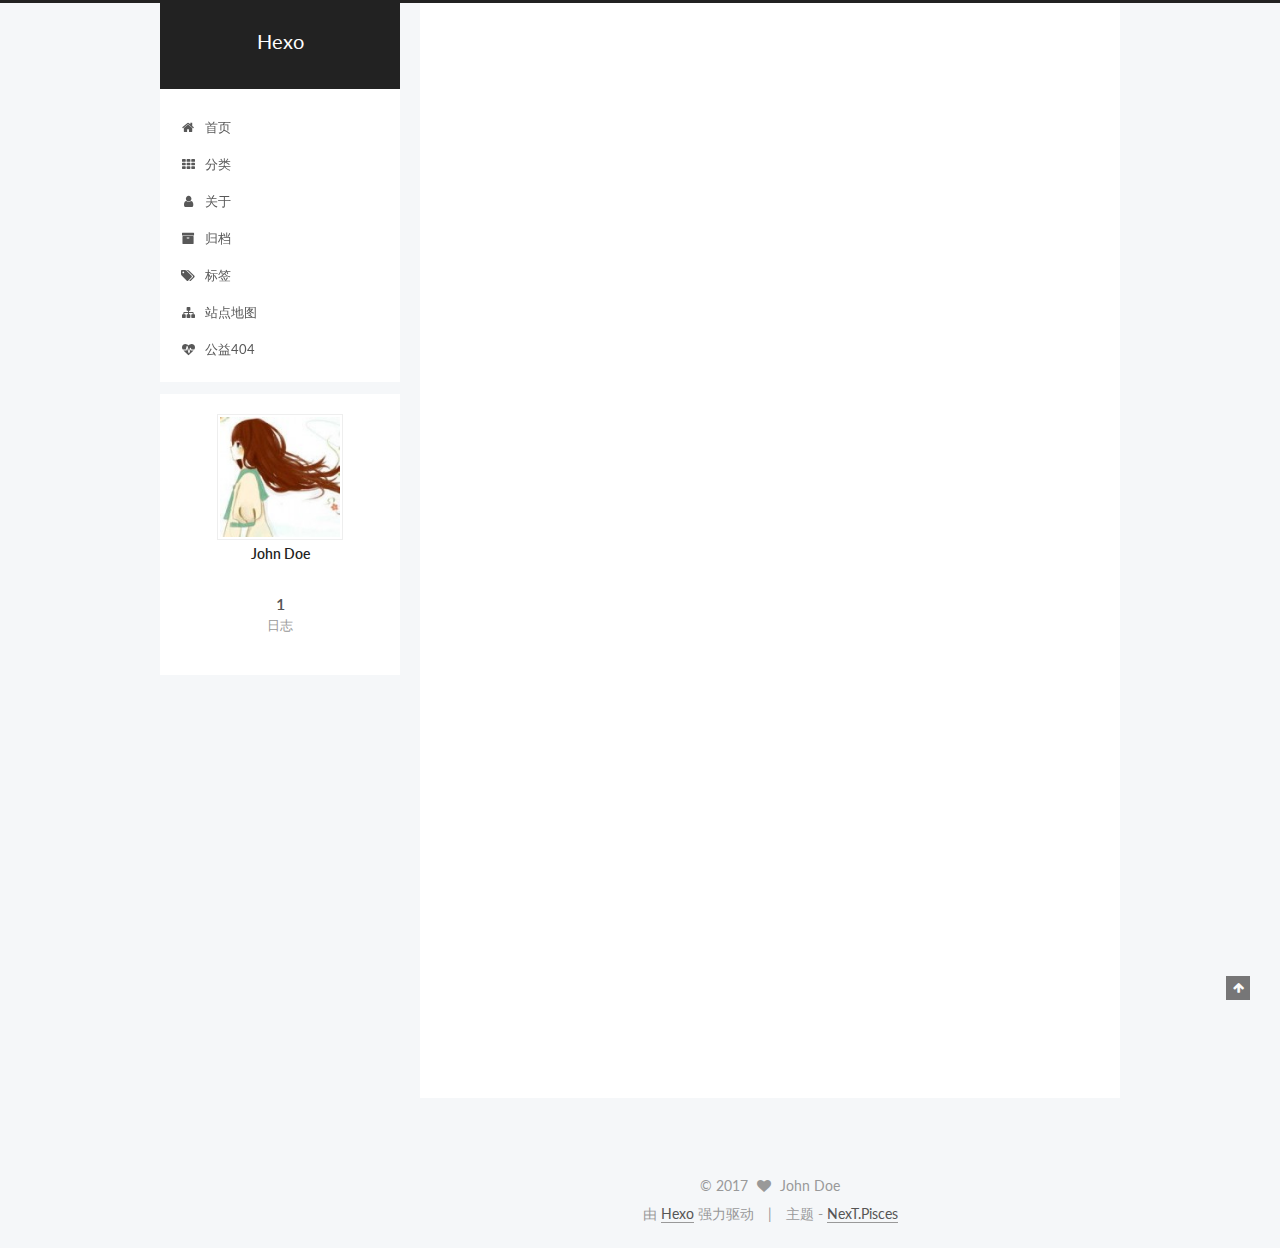
==== commit 4e983621: "Site updated: 2017-05-09 17:27:19" ====
--- a/index.html
+++ b/index.html
@@ -5,7 +5,7 @@
   
 
 
-<html class="theme-next muse use-motion" lang="">
+<html class="theme-next pisces use-motion" lang="zh-Hans">
 <head>
   <meta charset="UTF-8"/>
 <meta http-equiv="X-UA-Compatible" content="IE=edge" />
@@ -100,13 +100,13 @@
   var NexT = window.NexT || {};
   var CONFIG = {
     root: '/',
-    scheme: 'Muse',
+    scheme: 'Pisces',
     sidebar: {"position":"left","display":"post","offset":12,"offset_float":0,"b2t":false,"scrollpercent":false},
     fancybox: true,
     motion: true,
     duoshuo: {
       userId: '0',
-      author: 'Author'
+      author: '博主'
     },
     algolia: {
       applicationID: '',
@@ -129,7 +129,7 @@
   <title> Hexo </title>
 </head>
 
-<body itemscope itemtype="http://schema.org/WebPage" lang="">
+<body itemscope itemtype="http://schema.org/WebPage" lang="zh-Hans">
 
   
 
@@ -194,17 +194,37 @@
             
               <i class="menu-item-icon fa fa-fw fa-home"></i> <br />
             
-            Startseite
+            首页
           </a>
         </li>
       
         
+        <li class="menu-item menu-item-categories">
+          <a href="/categories" rel="section">
+            
+              <i class="menu-item-icon fa fa-fw fa-th"></i> <br />
+            
+            分类
+          </a>
+        </li>
+      
+        
+        <li class="menu-item menu-item-about">
+          <a href="/about" rel="section">
+            
+              <i class="menu-item-icon fa fa-fw fa-user"></i> <br />
+            
+            关于
+          </a>
+        </li>
+      
+        
         <li class="menu-item menu-item-archives">
           <a href="/archives" rel="section">
             
               <i class="menu-item-icon fa fa-fw fa-archive"></i> <br />
             
-            Archiv
+            归档
           </a>
         </li>
       
@@ -214,7 +234,27 @@
             
               <i class="menu-item-icon fa fa-fw fa-tags"></i> <br />
             
-            Tags
+            标签
+          </a>
+        </li>
+      
+        
+        <li class="menu-item menu-item-sitemap">
+          <a href="/sitemap.xml" rel="section">
+            
+              <i class="menu-item-icon fa fa-fw fa-sitemap"></i> <br />
+            
+            站点地图
+          </a>
+        </li>
+      
+        
+        <li class="menu-item menu-item-commonweal">
+          <a href="/404.html" rel="section">
+            
+              <i class="menu-item-icon fa fa-fw fa-heartbeat"></i> <br />
+            
+            公益404
           </a>
         </li>
       
@@ -252,7 +292,7 @@
     <span hidden itemprop="author" itemscope itemtype="http://schema.org/Person">
       <meta itemprop="name" content="John Doe">
       <meta itemprop="description" content="">
-      <meta itemprop="image" content="/images/avatar.gif">
+      <meta itemprop="image" content="/uploads/00.jpg">
     </span>
 
     <span hidden itemprop="publisher" itemscope itemtype="http://schema.org/Organization">
@@ -284,9 +324,9 @@
                 <i class="fa fa-calendar-o"></i>
               </span>
               
-                <span class="post-meta-item-text">Veröffentlicht am</span>
+                <span class="post-meta-item-text">发表于</span>
               
-              <time title="Post created" itemprop="dateCreated datePublished" datetime="2017-05-09T14:17:14+08:00">
+              <time title="创建于" itemprop="dateCreated datePublished" datetime="2017-05-09T14:17:14+08:00">
                 2017-05-09
               </time>
             
@@ -400,7 +440,7 @@
       <section class="site-overview sidebar-panel sidebar-panel-active">
         <div class="site-author motion-element" itemprop="author" itemscope itemtype="http://schema.org/Person">
           <img class="site-author-image" itemprop="image"
-               src="/images/avatar.gif"
+               src="/uploads/00.jpg"
                alt="John Doe" />
           <p class="site-author-name" itemprop="name">John Doe</p>
            
@@ -413,7 +453,7 @@
             <div class="site-state-item site-state-posts">
               <a href="/archives">
                 <span class="site-state-item-count">1</span>
-                <span class="site-state-item-name">Artikel</span>
+                <span class="site-state-item-name">日志</span>
               </a>
             </div>
           
@@ -467,13 +507,13 @@
 
 
 <div class="powered-by">
-  Erstellt mit  <a class="theme-link" href="https://hexo.io">Hexo</a>
+  由 <a class="theme-link" href="https://hexo.io">Hexo</a> 强力驱动
 </div>
 
 <div class="theme-info">
-  Theme -
+  主题 -
   <a class="theme-link" href="https://github.com/iissnan/hexo-theme-next">
-    NexT.Muse
+    NexT.Pisces
   </a>
 </div>
 
@@ -547,6 +587,13 @@
   
   
 
+
+  <script type="text/javascript" src="/js/src/affix.js?v=5.1.0"></script>
+
+  <script type="text/javascript" src="/js/src/schemes/pisces.js?v=5.1.0"></script>
+
+
+
   
 
   
--- a/css/main.css
+++ b/css/main.css
@@ -189,7 +189,7 @@
   font-size: 14px;
   line-height: 2;
   color: #555;
-  background: #fff;
+  background: #f5f7f9;
 }
 @media (max-width: 767px) {
   body {
@@ -638,8 +638,8 @@
 @media (min-width: 992px) {
   .full-image.full-image.full-image {
     max-width: none;
-    width: 110%;
-    margin: 25px -5%;
+    width: 118%;
+    margin: 0 -9%;
   }
 }
 .blockquote-center,
@@ -816,7 +816,7 @@
   font-size: 14px;
   color: #fff;
   background: #222;
-  border: 2px solid #222;
+  border: 2px solid #555;
   text-decoration: none;
   border-radius: 0;
   transition-property: background-color;
@@ -827,8 +827,8 @@
 .btn:hover,
 .post-button .btn:hover {
   border-color: #222;
-  color: #222;
-  background: #fff;
+  color: #fff;
+  background: #222;
 }
 .btn-bar {
   display: block;
@@ -933,7 +933,7 @@
   width: 24px;
   background: #222;
   font-size: 12px;
-  opacity: 1;
+  opacity: 0.6;
   color: #fff;
   cursor: pointer;
   text-align: center;
@@ -954,7 +954,7 @@
   }
 }
 .back-to-top.back-to-top-on {
-  bottom: 19px;
+  bottom: 30px;
 }
 .header {
   background: #fff;
@@ -1003,7 +1003,7 @@
 .site-subtitle {
   margin-top: 10px;
   font-size: 13px;
-  color: #999;
+  color: #ddd;
 }
 .use-motion .brand {
   opacity: 0;
@@ -1076,7 +1076,8 @@
   transition-timing-function: ease-in-out;
   transition-delay: 0s;
 }
-.menu .menu-item a:hover {
+.menu .menu-item a:hover,
+.menu-item-active a {
   border-bottom-color: #222;
 }
 .menu .menu-item .fa {
@@ -1422,10 +1423,10 @@
   margin-top: 50px;
 }
 .post-button .btn {
-  color: #fff;
+  color: #555;
   font-size: 14px;
-  background: #222;
-  border-radius: 0;
+  background: #fff;
+  border-radius: 2px;
   line-height: 2;
   margin: 0 4px 8px 4px;
 }
@@ -1600,20 +1601,20 @@
   display: block;
   margin: 0 auto;
   padding: 2px;
-  max-width: 96px;
+  max-width: 120px;
   height: auto;
-  border: 2px solid #333;
+  border: 1px solid #eee;
 }
 .site-author-name {
-  margin: 5px 0 0;
+  margin: 0;
   text-align: center;
-  color: #f5f5f5;
-  font-weight: normal;
+  color: #222;
+  font-weight: 600;
 }
 .site-description {
-  margin-top: 5px;
+  margin-top: 0;
   text-align: center;
-  font-size: 14px;
+  font-size: 13px;
   color: #999;
 }
 .site-state {
@@ -1625,7 +1626,7 @@
 .site-state-item {
   display: inline-block;
   padding: 0 15px;
-  border-left: 1px solid #333;
+  border-left: 1px solid #eee;
 }
 .site-state-item:first-child {
   border-left: none;
@@ -1638,11 +1639,11 @@
   text-align: center;
   color: inherit;
   font-weight: 600;
-  font-size: 18px;
+  font-size: 16px;
 }
 .site-state-item-name {
   font-size: 13px;
-  color: inherit;
+  color: #999;
 }
 .feed-link {
   margin-top: 20px;
@@ -1684,7 +1685,7 @@
   width: 4px;
   height: 4px;
   border-radius: 50%;
-  background: #ffccbd;
+  background: #75bec3;
 }
 .links-of-blogroll {
   font-size: 13px;
@@ -1714,7 +1715,7 @@
   color: #555;
 }
 .sidebar-nav li:hover {
-  color: #f5f5f5;
+  color: #fc6423;
 }
 .page-post-detail .sidebar-nav-toc {
   padding: 0 5px;
@@ -1723,11 +1724,11 @@
   margin-left: 10px;
 }
 .sidebar-nav .sidebar-nav-active {
-  color: #87daff;
-  border-bottom-color: #87daff;
+  color: #fc6423;
+  border-bottom-color: #fc6423;
 }
 .sidebar-nav .sidebar-nav-active:hover {
-  color: #87daff;
+  color: #fc6423;
 }
 .sidebar-panel {
   display: none;
@@ -1760,12 +1761,12 @@
   transition-timing-function: ease-in-out;
   transition-delay: 0s;
   transition-property: all;
-  color: #999;
-  border-bottom-color: #555;
+  color: #666;
+  border-bottom-color: #ccc;
 }
 .post-toc ol a:hover {
-  color: #ccc;
-  border-bottom-color: #ccc;
+  color: #000;
+  border-bottom-color: #000;
 }
 .post-toc .nav-item {
   overflow: hidden;
@@ -1786,14 +1787,14 @@
   display: block;
 }
 .post-toc .nav .active > a {
-  color: #87daff;
-  border-bottom-color: #87daff;
+  color: #fc6423;
+  border-bottom-color: #fc6423;
 }
 .post-toc .nav .active-current > a {
-  color: #87daff;
+  color: #fc6423;
 }
 .post-toc .nav .active-current > a:hover {
-  color: #87daff;
+  color: #fc6423;
 }
 .footer {
   font-size: 14px;
@@ -2213,6 +2214,16 @@
   transform: translate(-50%, -50%);
   color: #ccc;
 }
+@media (min-width: 768px) and (max-width: 991px) {
+  .busuanzi-count {
+    width: auto;
+  }
+}
+@media (max-width: 767px) {
+  .busuanzi-count {
+    width: auto;
+  }
+}
 .site-uv,
 .site-pv,
 .page-pv {
@@ -2451,83 +2462,395 @@
   }
 }
 .page-post-detail .sidebar-toggle-line {
-  background: #87daff;
+  background: #fc6423;
 }
 .page-post-detail .comments {
   overflow: hidden;
 }
-@media (max-width: 767px) {
-  .header-inner,
-  .container .main-inner,
+.header {
+  position: relative;
+  margin: 0 auto;
+  width: 960px;
+}
+@media (min-width: 768px) and (max-width: 991px) {
+  .header {
+    width: auto;
+  }
+}
+@media (max-width: 767px) {
+  .header {
+    width: auto;
+  }
+}
+.header-inner {
+  position: absolute;
+  top: 0;
+  overflow: hidden;
+  padding: 0;
+  width: 240px;
+  background: #fff;
+  box-shadow: initial;
+  border-radius: initial;
+}
+@media (min-width: 1600px) {
+  .container .header-inner {
+    width: 240px;
+  }
+}
+@media (min-width: 768px) and (max-width: 991px) {
+  .header-inner {
+    position: relative;
+    width: auto;
+    border-radius: initial;
+  }
+}
+@media (max-width: 767px) {
+  .header-inner {
+    position: relative;
+    width: auto;
+    border-radius: initial;
+  }
+}
+.main:before,
+.main:after {
+  content: " ";
+  display: table;
+}
+.main:after {
+  clear: both;
+}
+@media (min-width: 768px) and (max-width: 991px) {
+  .main {
+    padding-bottom: 100px;
+  }
+}
+@media (max-width: 767px) {
+  .main {
+    padding-bottom: 100px;
+  }
+}
+.container .main-inner {
+  width: 960px;
+}
+@media (min-width: 768px) and (max-width: 991px) {
+  .container .main-inner {
+    width: auto;
+  }
+}
+@media (max-width: 767px) {
+  .container .main-inner {
+    width: auto;
+  }
+}
+.content-wrap {
+  float: right;
+  box-sizing: border-box;
+  padding: 40px;
+  width: 700px;
+  background: #fff;
+  min-height: 700px;
+  box-shadow: initial;
+  border-radius: initial;
+}
+@media (min-width: 768px) and (max-width: 991px) {
+  .content-wrap {
+    width: 100%;
+    padding: 20px;
+    border-radius: initial;
+  }
+}
+@media (max-width: 767px) {
+  .content-wrap {
+    width: 100%;
+    padding: 20px;
+    min-height: auto;
+    border-radius: initial;
+  }
+}
+.sidebar {
+  position: static;
+  float: left;
+  margin-top: 300px;
+  width: 240px;
+  background: #f5f7f9;
+  box-shadow: none;
+}
+@media (min-width: 768px) and (max-width: 991px) {
+  .sidebar {
+    display: none;
+  }
+}
+@media (max-width: 767px) {
+  .sidebar {
+    display: none;
+  }
+}
+.sidebar-toggle {
+  display: none;
+}
+.footer-inner {
+  width: 960px;
+  padding-left: 260px;
+}
+@media (min-width: 768px) and (max-width: 991px) {
   .footer-inner {
     width: auto;
-  }
-}
-embed {
-  display: block;
-  margin: 0px auto 25px auto;
-}
-.custom-logo .site-meta-headline {
-  text-align: center;
-}
-.custom-logo .brand {
+    padding-left: 0;
+  }
+}
+@media (max-width: 767px) {
+  .footer-inner {
+    width: auto;
+    padding-left: 0;
+  }
+}
+.sidebar-position-right .header-inner {
+  right: 0;
+}
+.sidebar-position-right .content-wrap {
+  float: left;
+}
+.sidebar-position-right .sidebar {
+  float: right;
+}
+.sidebar-position-right .footer-inner {
+  padding-left: 0;
+  padding-right: 260px;
+}
+.site-brand-wrapper {
+  position: relative;
+}
+.site-meta {
+  padding: 20px 0;
+  color: #fff;
+  background: #222;
+}
+@media (min-width: 768px) and (max-width: 991px) {
+  .site-meta {
+    box-shadow: 0 0 16px rgba(0,0,0,0.5);
+  }
+}
+@media (max-width: 767px) {
+  .site-meta {
+    box-shadow: 0 0 16px rgba(0,0,0,0.5);
+  }
+}
+.brand {
+  padding: 0;
   background: none;
 }
-.custom-logo .site-title {
-  margin: 10px auto 0;
-  font-size: 24px;
-  color: #222;
-}
-.custom-logo .site-title a {
-  border: none;
-}
-.custom-logo-image {
-  margin: 0 auto;
-  padding: 5px;
-  max-width: 150px;
-  background: #fff;
-}
-@media (max-width: 767px) {
-  .site-nav {
-    position: absolute;
-    left: 0;
-    top: 52px;
-    margin: 0;
-    width: 100%;
-    padding: 0;
-    background: #fff;
-    border-bottom: 1px solid #ddd;
-    z-index: 1;
-  }
-}
-@media (max-width: 767px) {
-  .menu {
-    text-align: left;
-  }
-}
-@media (max-width: 767px) {
-  .menu .menu-item {
-    display: block;
-    margin: 0 10px;
-    vertical-align: top;
-  }
-}
-@media (max-width: 767px) {
-  .menu .menu-item br {
-    display: none;
-  }
-}
-@media (max-width: 767px) {
-  .menu .menu-item a {
-    padding: 5px 10px;
-  }
-}
-.menu .menu-item .fa {
-  margin-right: 0;
+.brand:hover {
+  color: #fff;
+}
+.site-subtitle {
+  margin: 10px 10px 0;
+  font-weight: initial;
 }
 .site-search form {
   display: none;
 }
+.site-nav {
+  border-top: none;
+}
+@media (min-width: 768px) and (max-width: 991px) {
+  .site-nav {
+    display: none !important;
+  }
+}
+@media (min-width: 768px) and (max-width: 991px) {
+  .site-nav-on {
+    display: block !important;
+  }
+}
+.menu .menu-item {
+  display: block;
+  margin: 0;
+}
+.menu .menu-item a {
+  position: relative;
+  box-sizing: border-box;
+  padding: 5px 20px;
+  text-align: left;
+  line-height: inherit;
+  transition-property: background-color;
+  transition-duration: 0.2s;
+  transition-timing-function: ease-in-out;
+  transition-delay: 0s;
+}
+.menu .menu-item a:hover,
+.menu-item-active a {
+  background: #f9f9f9;
+  border-bottom-color: #fff;
+}
+.menu .menu-item br {
+  display: none;
+}
+.menu-item-active a:after {
+  content: " ";
+  position: absolute;
+  top: 50%;
+  margin-top: -3px;
+  right: 15px;
+  width: 6px;
+  height: 6px;
+  border-radius: 50%;
+  background-color: #bbb;
+}
+.btn-bar {
+  background-color: #fff;
+}
+.site-nav-toggle {
+  left: 20px;
+  top: 50%;
+  -webkit-transform: translateY(-50%);
+  -webkit-transform: translateY(-50%);
+  -moz-transform: translateY(-50%);
+  -ms-transform: translateY(-50%);
+  -o-transform: translateY(-50%);
+  transform: translateY(-50%);
+}
+@media (min-width: 768px) and (max-width: 991px) {
+  .site-nav-toggle {
+    display: block;
+  }
+}
+.use-motion .sidebar .motion-element {
+  opacity: 1;
+}
+.sidebar {
+  display: none;
+  right: auto;
+  bottom: auto;
+  -webkit-transform: none;
+}
+.sidebar-inner {
+  box-sizing: border-box;
+  width: 240px;
+  color: #555;
+  background: #fff;
+  box-shadow: initial;
+  border-radius: initial;
+}
+.sidebar-inner.affix {
+  position: fixed;
+  top: 0px;
+}
+.site-overview {
+  margin: 0 2px;
+  text-align: left;
+}
+.site-author:before,
+.site-author:after {
+  content: " ";
+  display: table;
+}
+.site-author:after {
+  clear: both;
+}
+.sidebar a {
+  color: #555;
+}
+.sidebar a:hover {
+  color: #222;
+}
+.links-of-author-item a:before {
+  display: none;
+}
+.links-of-author-item a {
+  border-bottom: none;
+  text-decoration: underline;
+}
+.feed-link {
+  border-top: 1px dotted #ccc;
+  border-bottom: 1px dotted #ccc;
+  text-align: center;
+}
+.feed-link a {
+  display: block;
+  color: #fc6423;
+  border: none;
+}
+.feed-link a:hover {
+  background: none;
+  color: #e34603;
+}
+.feed-link a:hover i {
+  color: #e34603;
+}
+.links-of-author:before,
+.links-of-author:after {
+  content: " ";
+  display: table;
+}
+.links-of-author:after {
+  clear: both;
+}
+.links-of-author-item {
+  float: left;
+  margin: 5px 0 0;
+  width: 50%;
+}
+.links-of-author-item a {
+  box-sizing: border-box;
+  display: inline-block;
+  margin-right: 0;
+  margin-bottom: 0;
+  padding: 0 5px;
+  overflow: hidden;
+  white-space: nowrap;
+  text-overflow: ellipsis;
+}
+.links-of-author-item a {
+  display: block;
+  text-decoration: none;
+}
+.links-of-author-item a:hover {
+  border-radius: 4px;
+  background: #eee;
+}
+.links-of-author-item .fa {
+  margin-right: 2px;
+  font-size: 16px;
+}
+.links-of-author-item .fa-globe {
+  font-size: 15px;
+}
+.links-of-blogroll {
+  margin-top: 20px;
+  padding: 3px 0 0;
+  border-top: 1px dotted #ccc;
+}
+.links-of-blogroll-title {
+  margin-top: 0;
+}
+.links-of-blogroll-item {
+  padding: 0;
+}
+.links-of-blogroll-inline:before,
+.links-of-blogroll-inline:after {
+  content: " ";
+  display: table;
+}
+.links-of-blogroll-inline:after {
+  clear: both;
+}
 .links-of-blogroll-inline .links-of-blogroll-item {
-  display: inline-block;
-}
+  float: left;
+  margin: 5px 0 0;
+  width: 50%;
+}
+.links-of-blogroll-inline .links-of-blogroll-item a {
+  box-sizing: border-box;
+  display: inline-block;
+  margin-right: 0;
+  margin-bottom: 0;
+  padding: 0 5px;
+  overflow: hidden;
+  white-space: nowrap;
+  text-overflow: ellipsis;
+}
+@media (max-width: 767px) {
+  .post-body {
+    text-align: justify;
+  }
+}
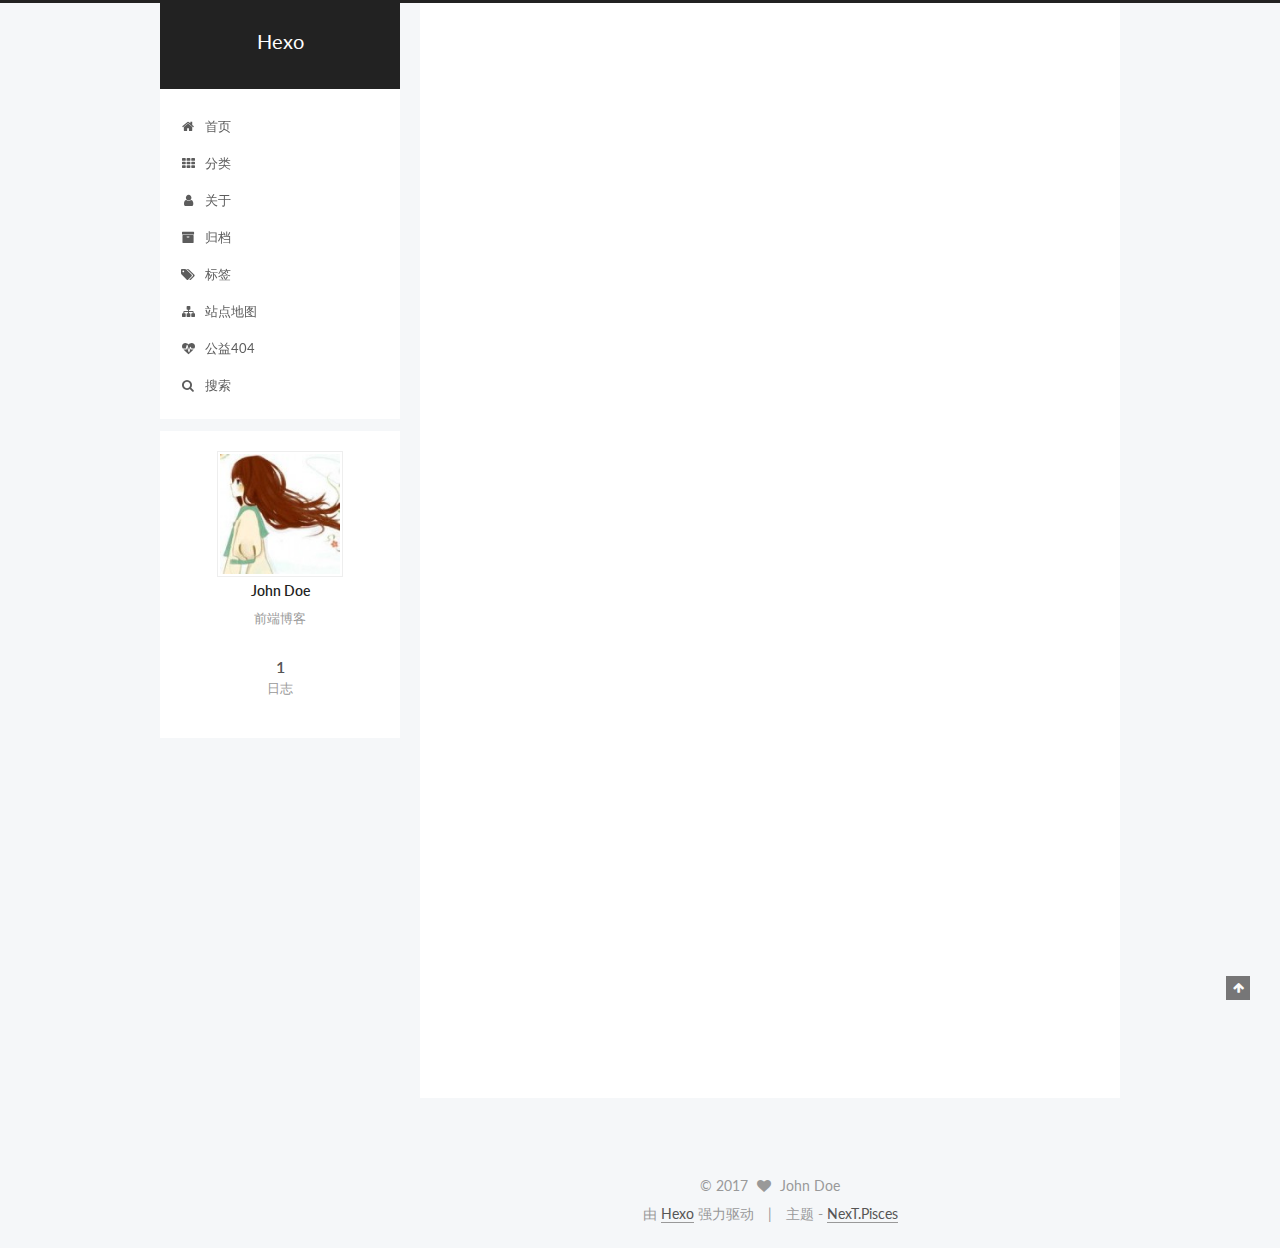
==== commit 8a2a358f: "Site updated: 2017-05-09 17:53:50" ====
--- a/index.html
+++ b/index.html
@@ -87,12 +87,15 @@
 
 
 
+<meta name="description" content="前端博客">
 <meta property="og:type" content="website">
 <meta property="og:title" content="Hexo">
 <meta property="og:url" content="http://yoursite.com/index.html">
 <meta property="og:site_name" content="Hexo">
+<meta property="og:description" content="前端博客">
 <meta name="twitter:card" content="summary">
 <meta name="twitter:title" content="Hexo">
+<meta name="twitter:description" content="前端博客">
 
 
 
@@ -260,9 +263,43 @@
       
 
       
+        <li class="menu-item menu-item-search">
+          
+            <a href="javascript:;" class="popup-trigger">
+          
+            
+              <i class="menu-item-icon fa fa-search fa-fw"></i> <br />
+            
+            搜索
+          </a>
+        </li>
+      
     </ul>
   
 
+  
+    <div class="site-search">
+      
+  <div class="popup search-popup local-search-popup">
+  <div class="local-search-header clearfix">
+    <span class="search-icon">
+      <i class="fa fa-search"></i>
+    </span>
+    <span class="popup-btn-close">
+      <i class="fa fa-times-circle"></i>
+    </span>
+    <div class="local-search-input-wrapper">
+      <input autocapitalize="off" autocomplete="off" autocorrect="off"
+             placeholder="搜索..." spellcheck="false"
+             type="text" id="local-search-input">
+    </div>
+  </div>
+  <div id="local-search-result"></div>
+</div>
+
+
+
+    </div>
   
 </nav>
 
@@ -444,7 +481,7 @@
                alt="John Doe" />
           <p class="site-author-name" itemprop="name">John Doe</p>
            
-              <p class="site-description motion-element" itemprop="description"></p>
+              <p class="site-description motion-element" itemprop="description">前端博客</p>
           
         </div>
         <nav class="site-state motion-element">
@@ -638,6 +675,132 @@
 
   
 
+  <script type="text/javascript">
+    // Popup Window;
+    var isfetched = false;
+    // Search DB path;
+    var search_path = "search.xml";
+    if (search_path.length == 0) {
+      search_path = "search.xml";
+    }
+    var path = "/" + search_path;
+    // monitor main search box;
+
+    function proceedsearch() {
+      $("body")
+        .append('<div class="search-popup-overlay local-search-pop-overlay"></div>')
+        .css('overflow', 'hidden');
+      $('.popup').toggle();
+    }
+    // search function;
+    var searchFunc = function(path, search_id, content_id) {
+      'use strict';
+      $.ajax({
+        url: path,
+        dataType: "xml",
+        async: true,
+        success: function( xmlResponse ) {
+          // get the contents from search data
+          isfetched = true;
+          $('.popup').detach().appendTo('.header-inner');
+          var datas = $( "entry", xmlResponse ).map(function() {
+            return {
+              title: $( "title", this ).text(),
+              content: $("content",this).text(),
+              url: $( "url" , this).text()
+            };
+          }).get();
+          var $input = document.getElementById(search_id);
+          var $resultContent = document.getElementById(content_id);
+          $input.addEventListener('input', function(){
+            var matchcounts = 0;
+            var str='<ul class=\"search-result-list\">';
+            var keywords = this.value.trim().toLowerCase().split(/[\s\-]+/);
+            $resultContent.innerHTML = "";
+            if (this.value.trim().length > 1) {
+              // perform local searching
+              datas.forEach(function(data) {
+                var isMatch = false;
+                var content_index = [];
+                var data_title = data.title.trim().toLowerCase();
+                var data_content = data.content.trim().replace(/<[^>]+>/g,"").toLowerCase();
+                var data_url = decodeURIComponent(data.url);
+                var index_title = -1;
+                var index_content = -1;
+                var first_occur = -1;
+                // only match artiles with not empty titles and contents
+                if(data_title != '') {
+                  keywords.forEach(function(keyword, i) {
+                    index_title = data_title.indexOf(keyword);
+                    index_content = data_content.indexOf(keyword);
+                    if( index_title >= 0 || index_content >= 0 ){
+                      isMatch = true;
+                      if (i == 0) {
+                        first_occur = index_content;
+                      }
+                    }
+
+                  });
+                }
+                // show search results
+                if (isMatch) {
+                  matchcounts += 1;
+                  str += "<li><a href='"+ data_url +"' class='search-result-title'>"+ data_title +"</a>";
+                  var content = data.content.trim().replace(/<[^>]+>/g,"");
+                  if (first_occur >= 0) {
+                    // cut out 100 characters
+                    var start = first_occur - 20;
+                    var end = first_occur + 80;
+                    if(start < 0){
+                      start = 0;
+                    }
+                    if(start == 0){
+                      end = 50;
+                    }
+                    if(end > content.length){
+                      end = content.length;
+                    }
+                    var match_content = content.substring(start, end);
+                    // highlight all keywords
+                    keywords.forEach(function(keyword){
+                      var regS = new RegExp(keyword, "gi");
+                      match_content = match_content.replace(regS, "<b class=\"search-keyword\">"+keyword+"</b>");
+                    });
+
+                    str += "<p class=\"search-result\">" + match_content +"...</p>"
+                  }
+                  str += "</li>";
+                }
+              })};
+            str += "</ul>";
+            if (matchcounts == 0) { str = '<div id="no-result"><i class="fa fa-frown-o fa-5x" /></div>' }
+            if (keywords == "") { str = '<div id="no-result"><i class="fa fa-search fa-5x" /></div>' }
+            $resultContent.innerHTML = str;
+          });
+          proceedsearch();
+        }
+      });}
+
+    // handle and trigger popup window;
+    $('.popup-trigger').click(function(e) {
+      e.stopPropagation();
+      if (isfetched == false) {
+        searchFunc(path, 'local-search-input', 'local-search-result');
+      } else {
+        proceedsearch();
+      };
+    });
+
+    $('.popup-btn-close').click(function(e){
+      $('.popup').hide();
+      $(".local-search-pop-overlay").remove();
+      $('body').css('overflow', '');
+    });
+    $('.popup').click(function(e){
+      e.stopPropagation();
+    });
+  </script>
+
 
 
 
--- a/css/main.css
+++ b/css/main.css
@@ -1685,7 +1685,7 @@
   width: 4px;
   height: 4px;
   border-radius: 50%;
-  background: #75bec3;
+  background: #ffa8c2;
 }
 .links-of-blogroll {
   font-size: 13px;
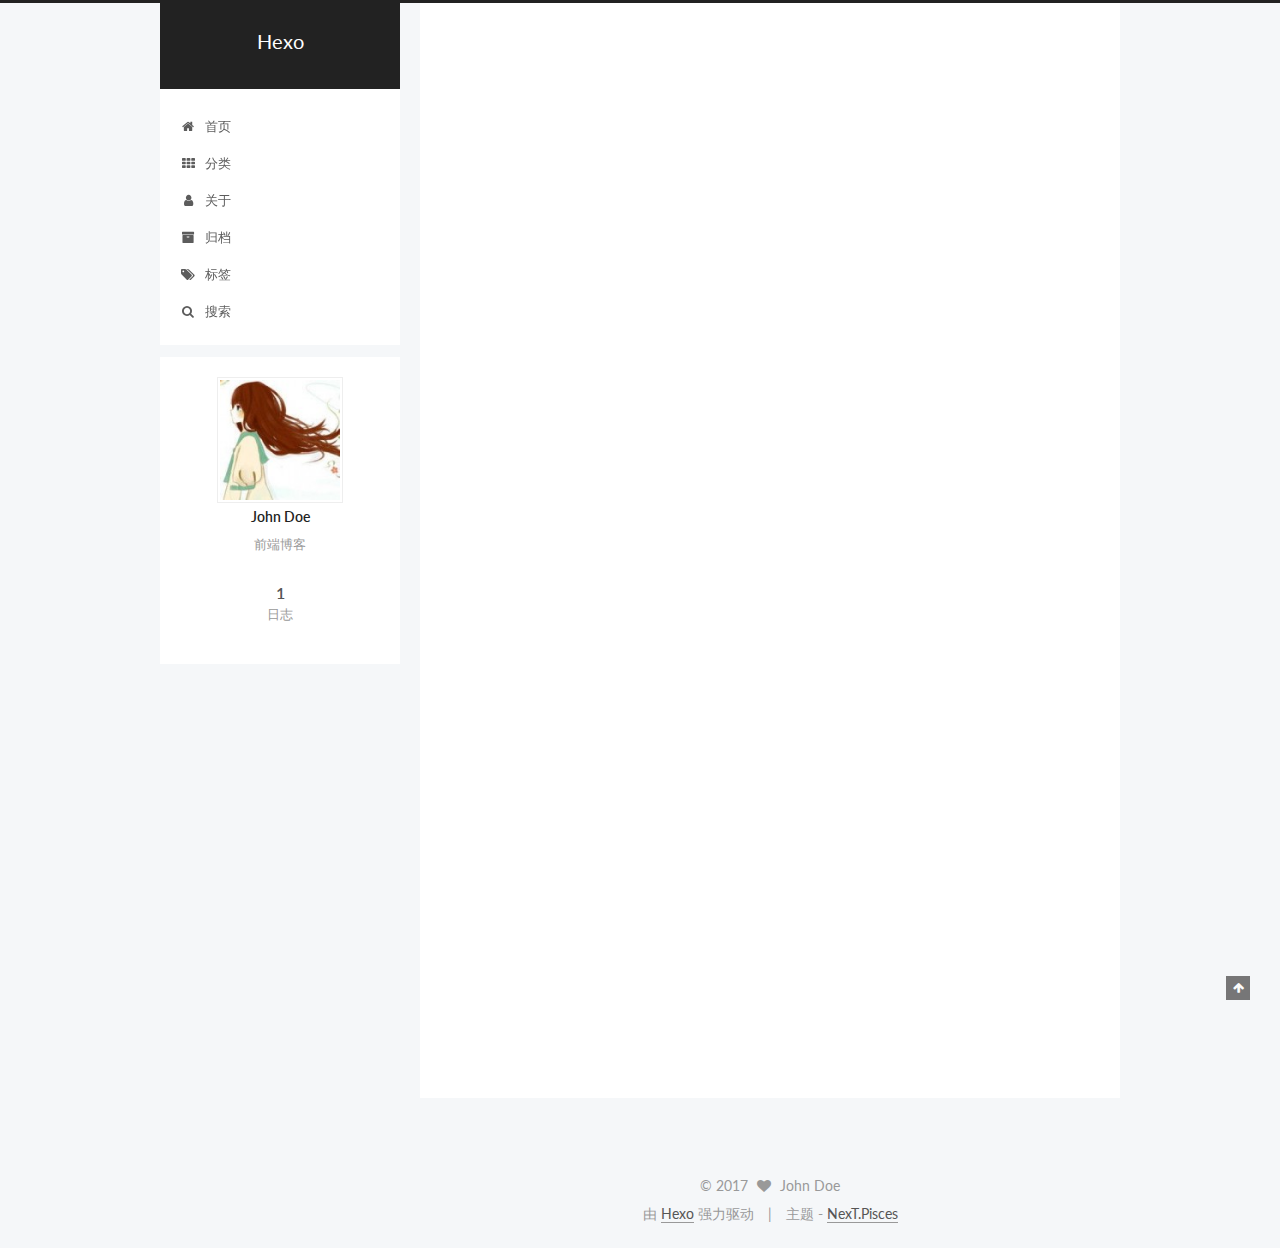
==== commit 7f03f9e1: "Site updated: 2017-05-10 09:03:29" ====
--- a/index.html
+++ b/index.html
@@ -238,26 +238,6 @@
               <i class="menu-item-icon fa fa-fw fa-tags"></i> <br />
             
             标签
-          </a>
-        </li>
-      
-        
-        <li class="menu-item menu-item-sitemap">
-          <a href="/sitemap.xml" rel="section">
-            
-              <i class="menu-item-icon fa fa-fw fa-sitemap"></i> <br />
-            
-            站点地图
-          </a>
-        </li>
-      
-        
-        <li class="menu-item menu-item-commonweal">
-          <a href="/404.html" rel="section">
-            
-              <i class="menu-item-icon fa fa-fw fa-heartbeat"></i> <br />
-            
-            公益404
           </a>
         </li>
       
--- a/css/main.css
+++ b/css/main.css
@@ -1685,7 +1685,7 @@
   width: 4px;
   height: 4px;
   border-radius: 50%;
-  background: #ffa8c2;
+  background: #85ff49;
 }
 .links-of-blogroll {
   font-size: 13px;
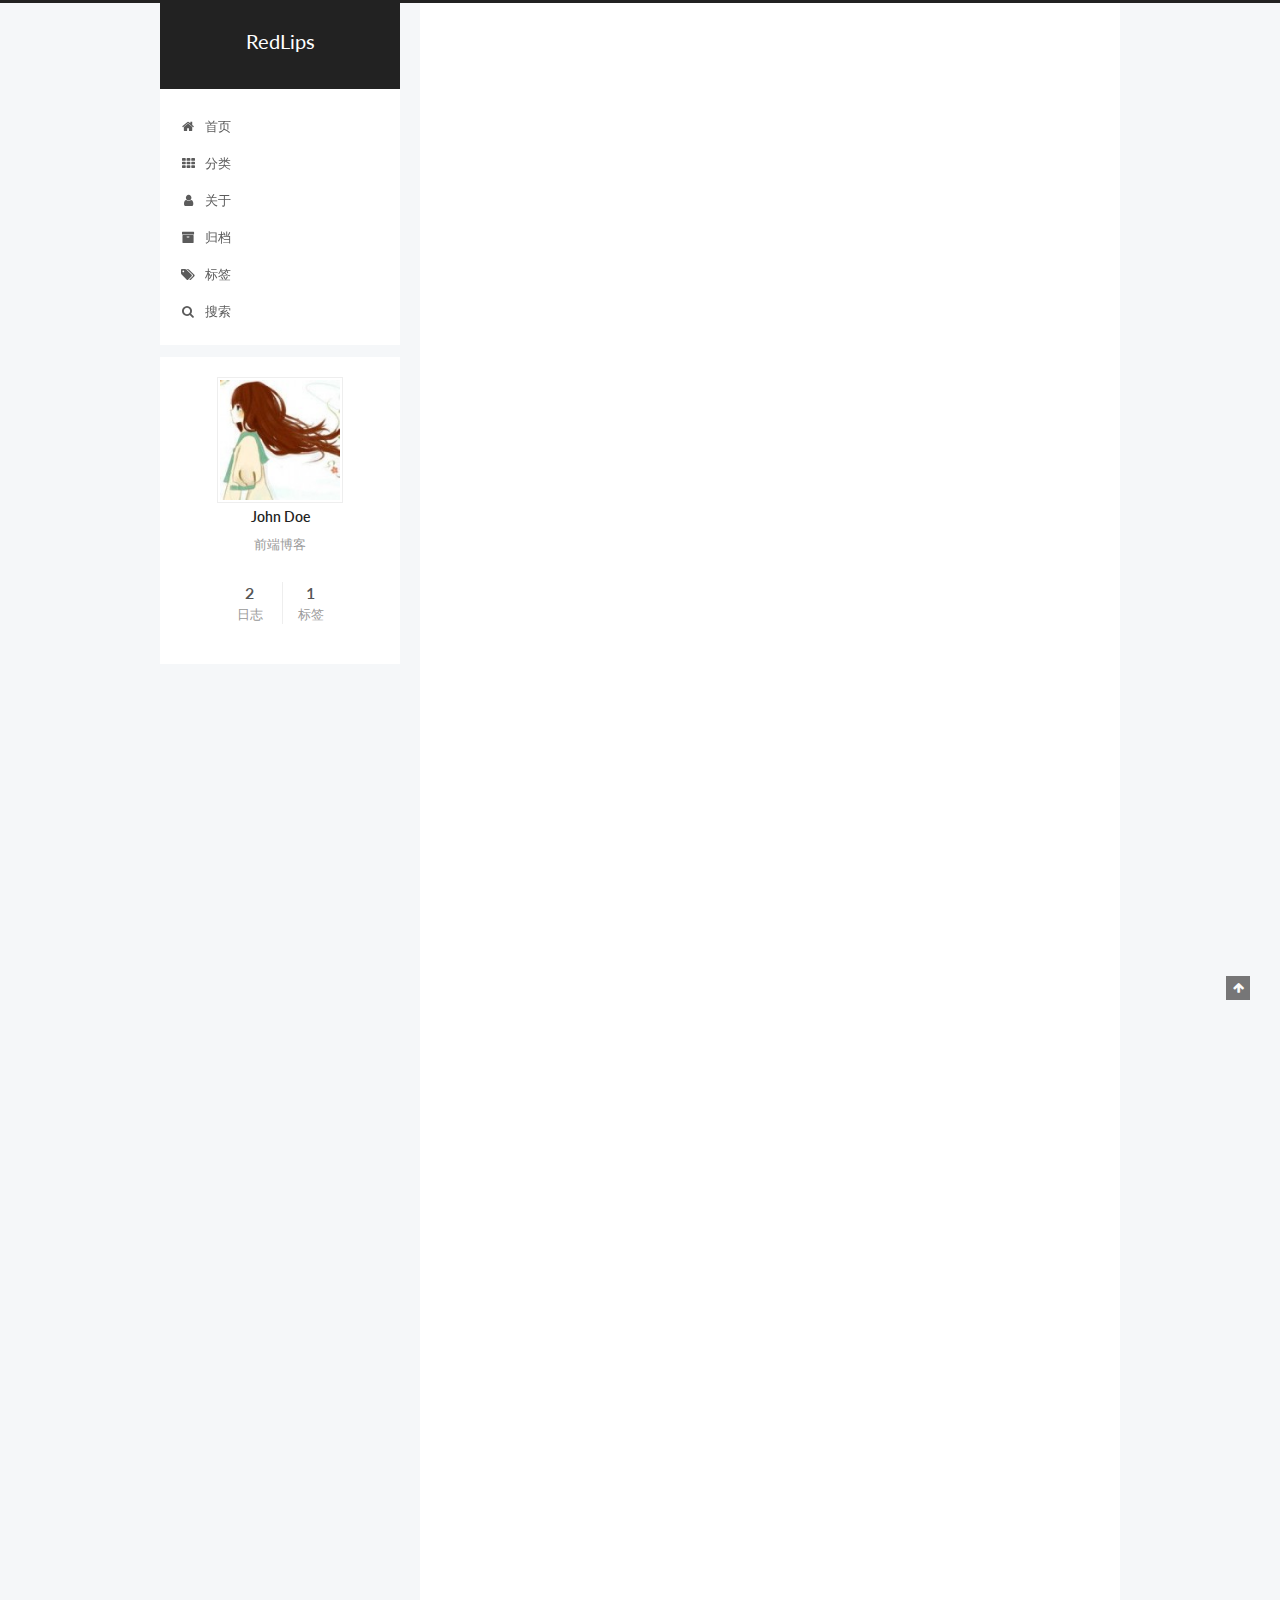
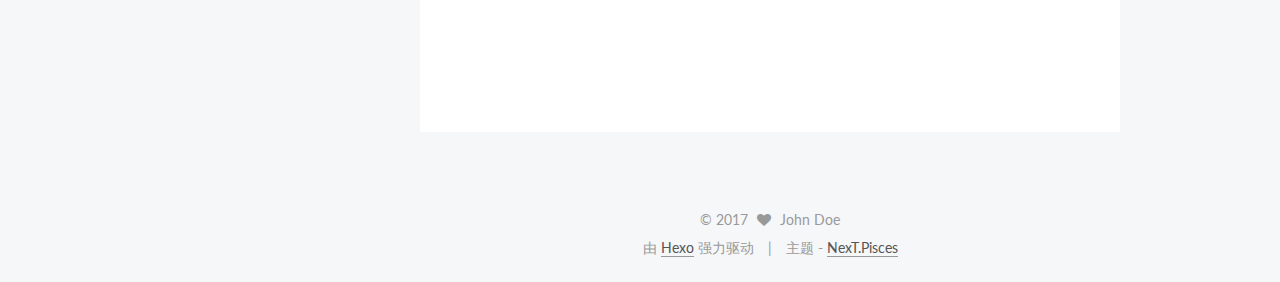
==== commit 31c220db: "Site updated: 2017-05-10 10:36:46" ====
--- a/index.html
+++ b/index.html
@@ -89,12 +89,12 @@
 
 <meta name="description" content="前端博客">
 <meta property="og:type" content="website">
-<meta property="og:title" content="Hexo">
+<meta property="og:title" content="RedLips">
 <meta property="og:url" content="http://yoursite.com/index.html">
-<meta property="og:site_name" content="Hexo">
+<meta property="og:site_name" content="RedLips">
 <meta property="og:description" content="前端博客">
 <meta name="twitter:card" content="summary">
-<meta name="twitter:title" content="Hexo">
+<meta name="twitter:title" content="RedLips">
 <meta name="twitter:description" content="前端博客">
 
 
@@ -129,7 +129,7 @@
 
 
 
-  <title> Hexo </title>
+  <title> RedLips </title>
 </head>
 
 <body itemscope itemtype="http://schema.org/WebPage" lang="zh-Hans">
@@ -167,7 +167,7 @@
     <div class="custom-logo-site-title">
       <a href="/"  class="brand" rel="start">
         <span class="logo-line-before"><i></i></span>
-        <span class="site-title">Hexo</span>
+        <span class="site-title">RedLips</span>
         <span class="logo-line-after"><i></i></span>
       </a>
     </div>
@@ -304,7 +304,7 @@
   
 
   <article class="post post-type-normal " itemscope itemtype="http://schema.org/Article">
-    <link itemprop="mainEntityOfPage" href="http://yoursite.com/2017/05/09/hello-world/">
+    <link itemprop="mainEntityOfPage" href="http://yoursite.com/2017/05/10/RedLips/">
 
     <span hidden itemprop="author" itemscope itemtype="http://schema.org/Person">
       <meta itemprop="name" content="John Doe">
@@ -313,7 +313,131 @@
     </span>
 
     <span hidden itemprop="publisher" itemscope itemtype="http://schema.org/Organization">
-      <meta itemprop="name" content="Hexo">
+      <meta itemprop="name" content="RedLips">
+    </span>
+
+    
+      <header class="post-header">
+
+        
+        
+          <h1 class="post-title" itemprop="name headline">
+            
+            
+              
+                
+                <a class="post-title-link" href="/2017/05/10/RedLips/" itemprop="url">
+                  RedLips
+                </a>
+              
+            
+          </h1>
+        
+
+        <div class="post-meta">
+          <span class="post-time">
+            
+              <span class="post-meta-item-icon">
+                <i class="fa fa-calendar-o"></i>
+              </span>
+              
+                <span class="post-meta-item-text">发表于</span>
+              
+              <time title="创建于" itemprop="dateCreated datePublished" datetime="2017-05-10T10:23:27+08:00">
+                2017-05-10
+              </time>
+            
+
+            
+
+            
+          </span>
+
+          
+
+          
+            
+          
+
+          
+          
+
+          
+
+          
+
+          
+
+        </div>
+      </header>
+    
+
+
+    <div class="post-body" itemprop="articleBody">
+
+      
+      
+
+      
+        
+          
+            <h1 id="RedLips基本语法"><a href="#RedLips基本语法" class="headerlink" title="RedLips基本语法"></a>RedLips基本语法</h1><h2 id="RedLips基本语法-1"><a href="#RedLips基本语法-1" class="headerlink" title="RedLips基本语法"></a>RedLips基本语法</h2><h3 id="RedLips基本语法-2"><a href="#RedLips基本语法-2" class="headerlink" title="RedLips基本语法"></a>RedLips基本语法</h3><hr>
+<p>今天<strong>下午</strong>没有课</p>
+<p>超链接</p>
+<p><a href="https://destinyaaa.github.io/" target="_blank" rel="external">连接</a></p>
+
+          
+        
+      
+    </div>
+
+    <div>
+      
+    </div>
+
+    <div>
+      
+    </div>
+
+    <div>
+      
+    </div>
+
+    <footer class="post-footer">
+      
+
+      
+
+      
+
+      
+      
+        <div class="post-eof"></div>
+      
+    </footer>
+  </article>
+
+
+    
+      
+
+  
+
+  
+  
+  
+
+  <article class="post post-type-normal " itemscope itemtype="http://schema.org/Article">
+    <link itemprop="mainEntityOfPage" href="http://yoursite.com/2017/05/09/hello-world/">
+
+    <span hidden itemprop="author" itemscope itemtype="http://schema.org/Person">
+      <meta itemprop="name" content="John Doe">
+      <meta itemprop="description" content="">
+      <meta itemprop="image" content="/uploads/00.jpg">
+    </span>
+
+    <span hidden itemprop="publisher" itemscope itemtype="http://schema.org/Organization">
+      <meta itemprop="name" content="RedLips">
     </span>
 
     
@@ -469,7 +593,7 @@
           
             <div class="site-state-item site-state-posts">
               <a href="/archives">
-                <span class="site-state-item-count">1</span>
+                <span class="site-state-item-count">2</span>
                 <span class="site-state-item-name">日志</span>
               </a>
             </div>
@@ -477,6 +601,15 @@
 
           
 
+          
+            
+            
+            <div class="site-state-item site-state-tags">
+              
+                <span class="site-state-item-count">1</span>
+                <span class="site-state-item-name">标签</span>
+              
+            </div>
           
 
         </nav>
--- a/css/main.css
+++ b/css/main.css
@@ -1685,7 +1685,7 @@
   width: 4px;
   height: 4px;
   border-radius: 50%;
-  background: #85ff49;
+  background: #ff5b60;
 }
 .links-of-blogroll {
   font-size: 13px;
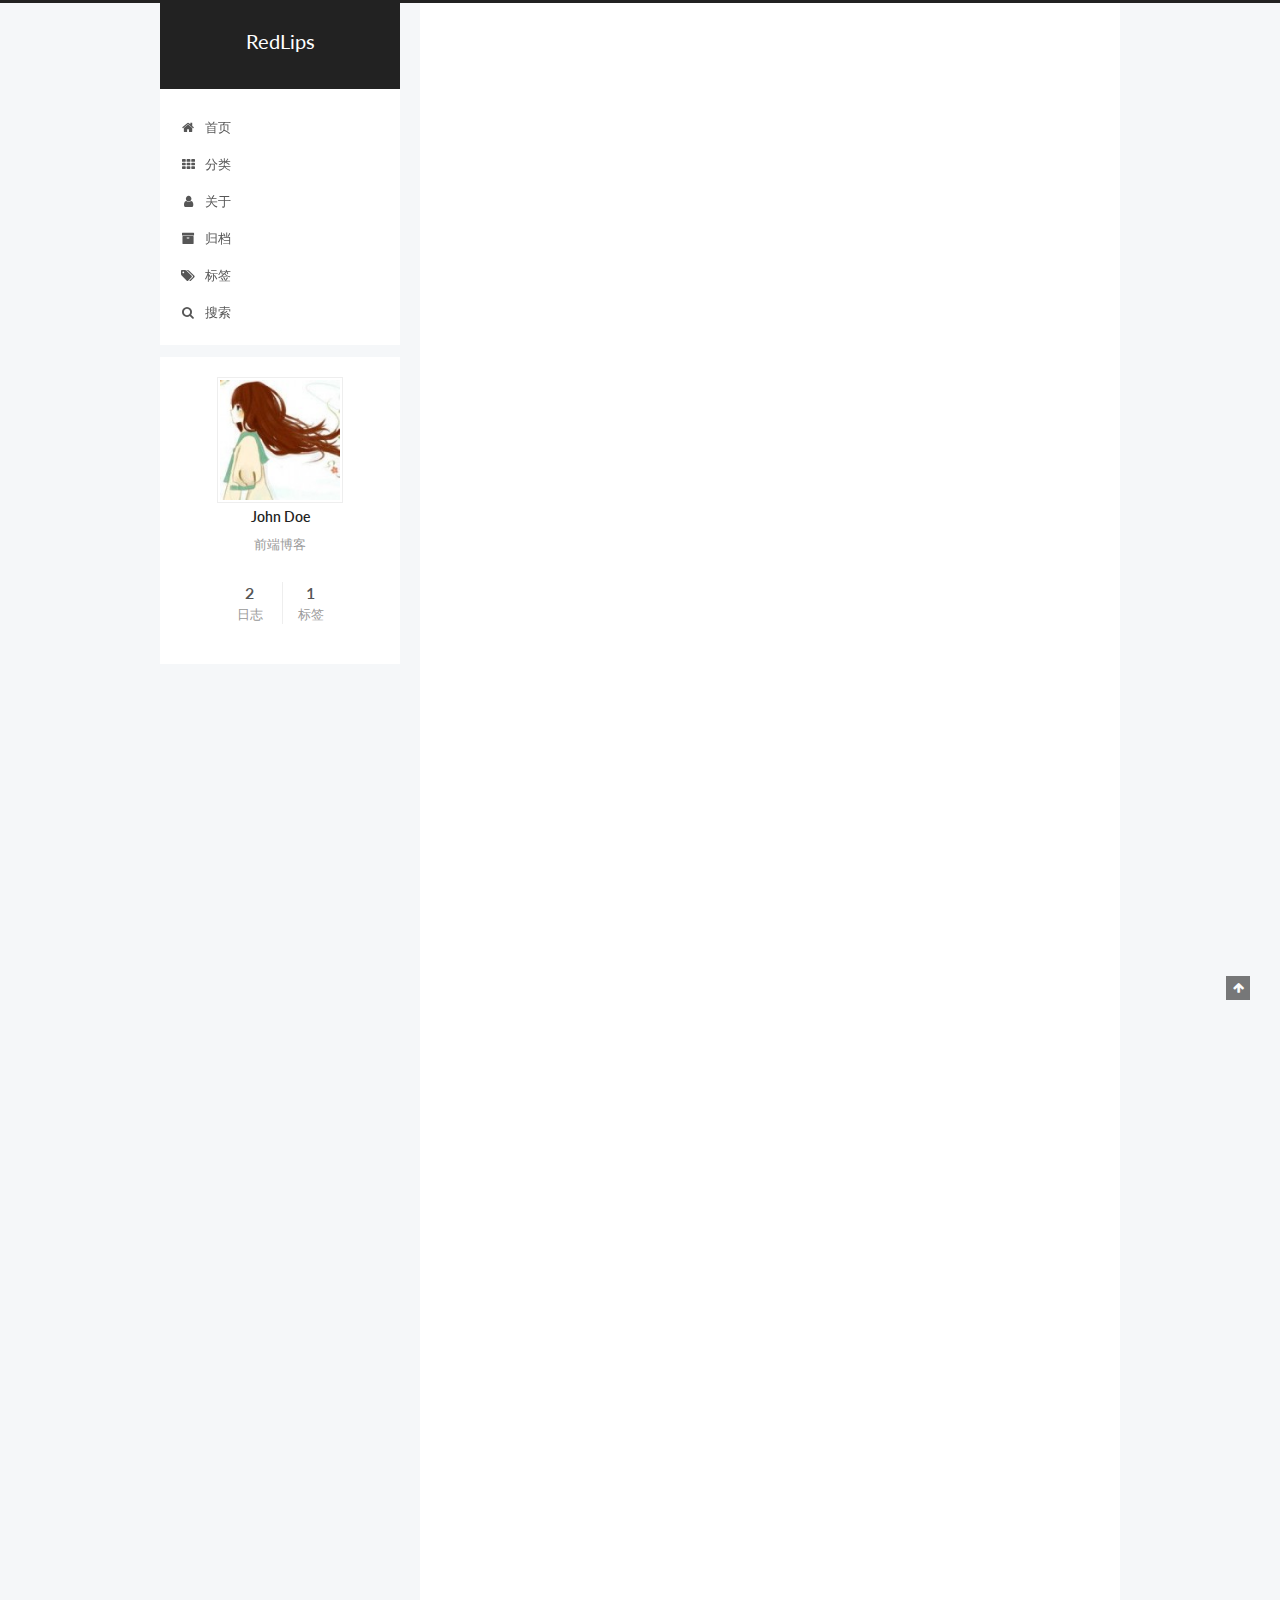
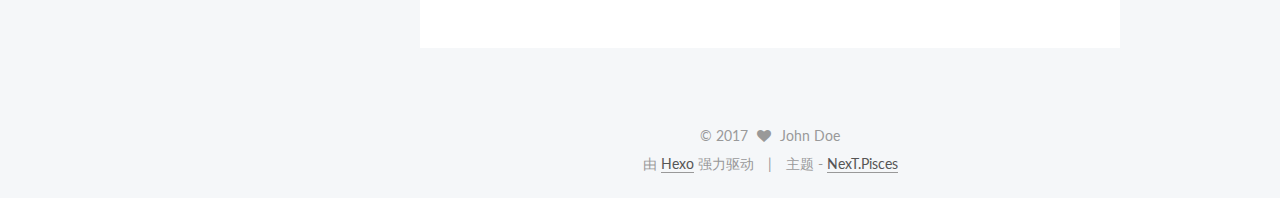
==== commit b301b993: "Site updated: 2017-05-10 10:53:54" ====
--- a/index.html
+++ b/index.html
@@ -380,13 +380,14 @@
 
       
         
-          
-            <h1 id="RedLips基本语法"><a href="#RedLips基本语法" class="headerlink" title="RedLips基本语法"></a>RedLips基本语法</h1><h2 id="RedLips基本语法-1"><a href="#RedLips基本语法-1" class="headerlink" title="RedLips基本语法"></a>RedLips基本语法</h2><h3 id="RedLips基本语法-2"><a href="#RedLips基本语法-2" class="headerlink" title="RedLips基本语法"></a>RedLips基本语法</h3><hr>
-<p>今天<strong>下午</strong>没有课</p>
-<p>超链接</p>
-<p><a href="https://destinyaaa.github.io/" target="_blank" rel="external">连接</a></p>
-
-          
+          <h1 id="RedLips基本语法"><a href="#RedLips基本语法" class="headerlink" title="RedLips基本语法"></a>RedLips基本语法</h1><h2 id="RedLips基本语法-1"><a href="#RedLips基本语法-1" class="headerlink" title="RedLips基本语法"></a>RedLips基本语法</h2><h3 id="RedLips基本语法-2"><a href="#RedLips基本语法-2" class="headerlink" title="RedLips基本语法"></a>RedLips基本语法</h3><hr>
+          <!--noindex-->
+          <div class="post-button text-center">
+            <a class="btn" href="/2017/05/10/RedLips/#more" rel="contents">
+              阅读全文 &raquo;
+            </a>
+          </div>
+          <!--/noindex-->
         
       
     </div>
--- a/css/main.css
+++ b/css/main.css
@@ -1685,7 +1685,7 @@
   width: 4px;
   height: 4px;
   border-radius: 50%;
-  background: #ff5b60;
+  background: #af11ff;
 }
 .links-of-blogroll {
   font-size: 13px;
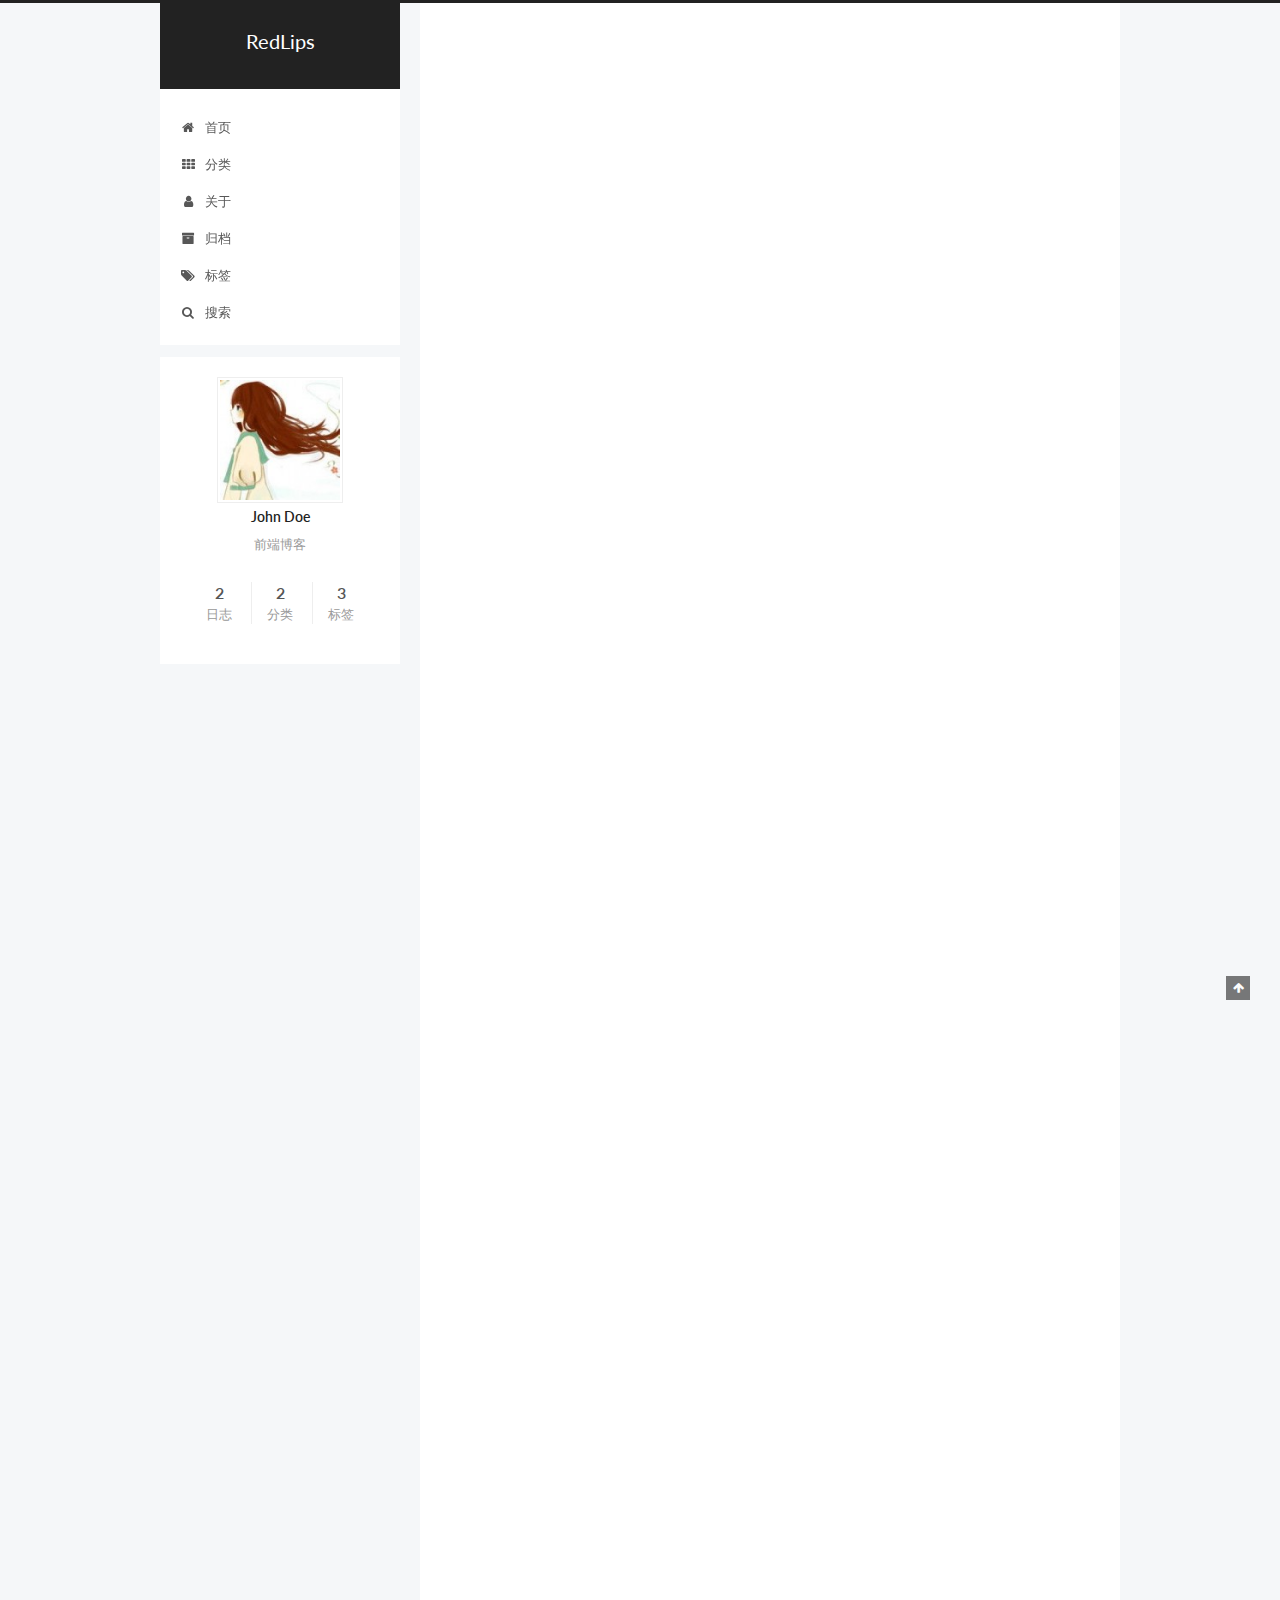
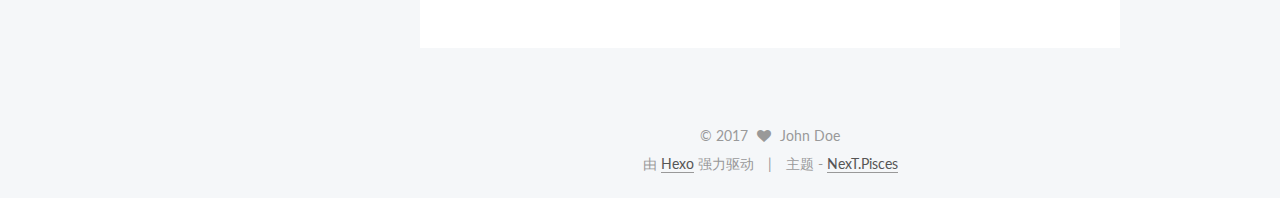
==== commit a74ea350: "Site updated: 2017-05-10 11:39:36" ====
--- a/index.html
+++ b/index.html
@@ -354,6 +354,28 @@
           </span>
 
           
+            <span class="post-category" >
+            
+              <span class="post-meta-divider">|</span>
+            
+              <span class="post-meta-item-icon">
+                <i class="fa fa-folder-o"></i>
+              </span>
+              
+                <span class="post-meta-item-text">分类于</span>
+              
+              
+                <span itemprop="about" itemscope itemtype="http://schema.org/Thing">
+                  <a href="/categories/RedLips/" itemprop="url" rel="index">
+                    <span itemprop="name">RedLips</span>
+                  </a>
+                </span>
+
+                
+                
+              
+            </span>
+          
 
           
             
@@ -601,15 +623,24 @@
           
 
           
+            
+            
+            <div class="site-state-item site-state-categories">
+              <a href="/categories/index.html">
+                <span class="site-state-item-count">2</span>
+                <span class="site-state-item-name">分类</span>
+              </a>
+            </div>
+          
 
           
             
             
             <div class="site-state-item site-state-tags">
-              
-                <span class="site-state-item-count">1</span>
+              <a href="/tags/index.html">
+                <span class="site-state-item-count">3</span>
                 <span class="site-state-item-name">标签</span>
-              
+              </a>
             </div>
           
 
--- a/css/main.css
+++ b/css/main.css
@@ -1685,7 +1685,7 @@
   width: 4px;
   height: 4px;
   border-radius: 50%;
-  background: #af11ff;
+  background: #122fff;
 }
 .links-of-blogroll {
   font-size: 13px;
